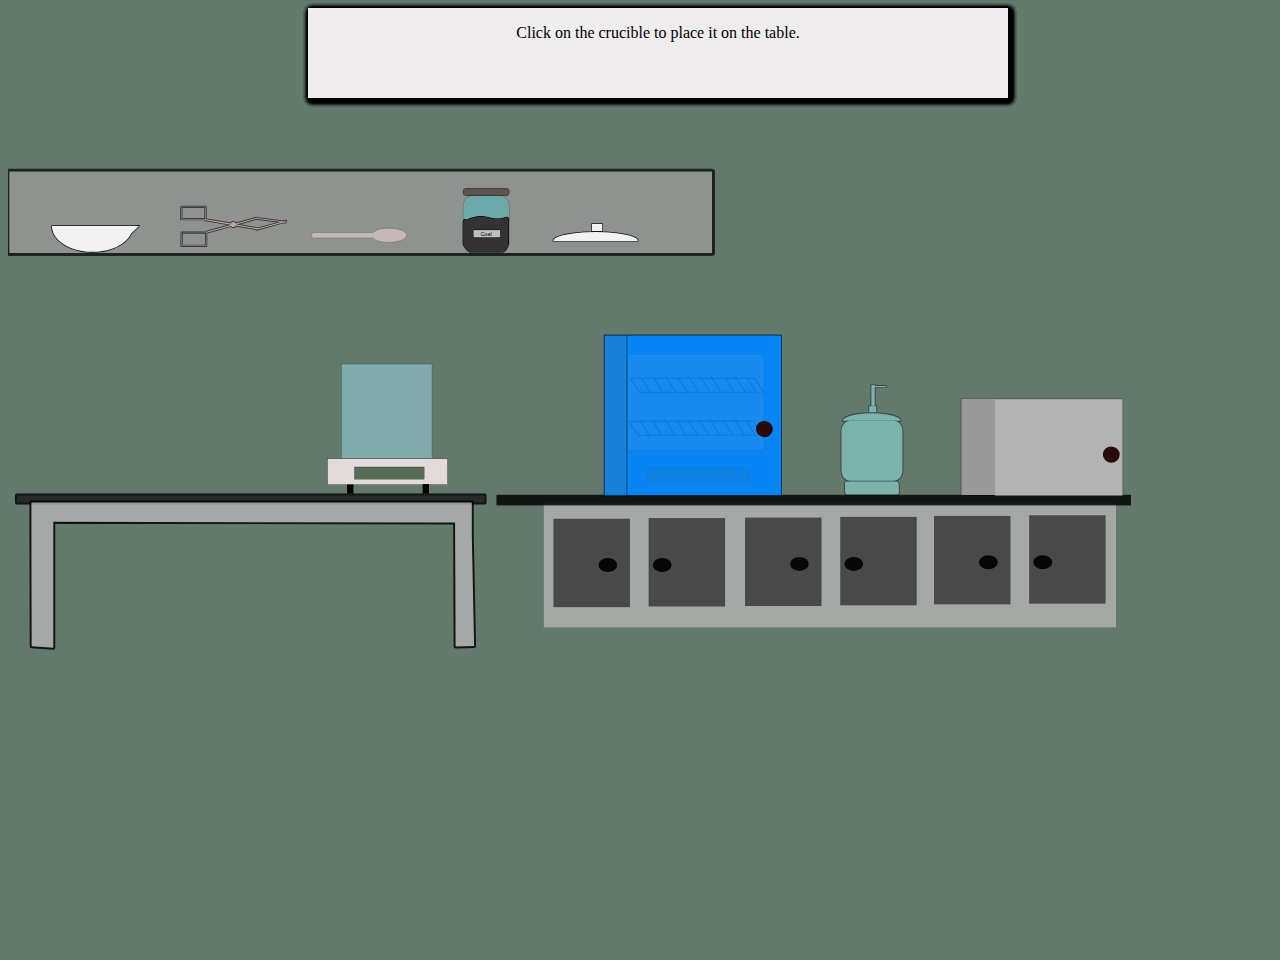
==== index.html @ d8e69fc0 "Soulmate who wasn't meant to be" ====
<html>
    <head>
       <!--label code-->
       <!--<link rel="stylesheet" type="text/css" href="tooltipster.bundle.min.css"/>-->
      <!--<link rel="stylesheet" type="text/css" href="tooltipster-sideTip-punk.min.css"/>-->
      <link rel="stylesheet" type="text/css" href="style11.css"/>
      <script type="text/javascript" src="http://code.jquery.com/jquery-1.10.0.min.js"></script>
     <!-- <script type="text/javascript" src="tooltipster.bundle.min.js"></script>-->
      <script>
         $(document).ready(function() {
             $('.tooltip').tooltipster({
             theme: 'tooltipster-punk',
             'maxWidth': 270, // set max width of tooltip box
             contentAsHTML: true, // set title content to html
             trigger: 'custom', // add custom trigger
              triggerOpen: { // open tooltip when element is clicked, tapped (mobile) or hovered
                  click: true,
                  tap: true,
                  mouseenter: true
                  },
                 triggerClose: { // close tooltip when element is clicked again, tapped or when the mouse leaves it
                  click: true,
                  scroll: false, // ensuring that scrolling mobile is not tapping!
                  tap: true,
                  mouseleave: true
                  }
         });
         });
       </script>
        <title>Experiment 2</title>
        <link rel="stylesheet" type="text/css" href="BigSVGs.css">
        
    </head>
    <body style="background-color: #63796c; overflow: hidden;">

      <div class="slave" id="fun21">
         <p>We are done<p>
      </div>
      <div class="slave" id="fun20">
         <p>Click on the crucible in the dessicator to weigh it the last time<p>
      </div>
      <div class="slave" id="fun19">
         <p>Wait for half an hour. Then click on the crucible in the weighing machine<p>
      </div>
      <div class="slave" id="fun18">
         <p>Click on the tongs to take the crucible to the furnace<p>
      </div>
      <div class="slave" id="fun17">
         <p>Click on the crucible in the dessicator to take it to the weighing machine<p>
      </div>
      <div class="slave" id="fun16">
         <p>Click on the crucible in the furnace to take it to the dessicator<p>
      </div>
  <div class="slave" id="fun15">
   <p>Click on the furnace again to open it<p>
</div>
   <div class="slave" id="fun14">
      <p>Click on the furnace to close it. Wait for seven minutes<p>
   </div>
   <div class="slave" id="YashKale">
      <p>Click on the tongs to take it to the furnace.<p>
   </div>
  <div class="slave" id="fun12">
      <p>Click on the crucible to place a lid on it<p>
  </div>
    <div class="slave" id="fun11">
     <p>Click on the crucible to transfer it to the weighing machine with the help of tongs</p>
 </div>
  <div class="slave" id="fun10">
     <p>Click on the tongs to transfer the crucible to the dessicator</p>
     </div>
    <div class="slave" id="fun9">
     <p>Click on the oven to close the door. Wait for the clock to complete one hour.</p>
 </div>
    <div class="slave" id="fun8">
        <p>Click on the tongs to take the crucible to the oven</p>
    </div>
    <div class="slave" id="fun7">
        <p>Click on the cruicble to weigh it along with the coal sample</p>
    </div>
    <div class="slave" id = "fun6">
        <p>Click on the spatula again to add the sample to the crucible</p>
    </div>
    <div class="slave" id="fun5">
        <p>Click on the spatula to collect the coal sample</p>
    </div>
    <div class="slave" id="fun4">
        <p>Click on the coal container to place it on the table</p>
    </div>
    
    <div class="slave" id="fun3">
        <p>Click on the crucible inside the weighing machine to take it out</p>
    </div>

    <div class="slave" id="fun2">
       <p>Now weigh the empty crucible in the weighning machine. Click on the crucible.</p>
    </div>
    <div class="slave master" id = "fun1">
        <p>Click on the crucible to place it on the table.</p>
    </div>
    <div style="padding-top: 150px; padding-left: 50px;">
        <div id = "Second" onclick ="clock1()" style = "position:absolute; z-index: 0; padding-left: 200px; display:none; padding-left: 400px;">
         <article class="clock">
            <div class="hours-container">
              <div class="hours"></div>
            </div>
            <div class="minutes-container">
              <div class="minutes"></div>
            </div>
            <div class="seconds-container">
              <div class="seconds"></div>
            </div>
          </article>
    
    </div>
    </div>
   
    <div id = "Third" style = "position:absolute; z-index: 0; padding-left: 200px; display:none; padding-left: 400px">
     
         <article class="clock1">
            <div class="hours1-container">
              <div class="hours1"></div>
            </div>
            <div class="minutes1-container">
              <div class="minutes1"></div>
            </div>
            <div class="seconds1-container">
              <div class="seconds1"></div>
            </div>
          </article>
    
    </div>
    
 
 <div id = "Fourth" style = "position:absolute; z-index: 0; padding-left: 200px; display:none; padding-left: 400px;">
   <article class="clock3">
      <div class="hours3-container">
        <div class="hours3"></div>
      </div>
      <div class="minutes3-container">
        <div class="minutes3"></div>
      </div>
      <div class="seconds3-container">
        <div class="seconds3"></div>
      </div>
    </article>
   
</div>
    
    <div id = "First" style = "position:relative">
      <?xml version="1.0" encoding="UTF-8" standalone="no"?>
      <svg
         xmlns:dc="http://purl.org/dc/elements/1.1/"
         xmlns:cc="http://creativecommons.org/ns#"
         xmlns:rdf="http://www.w3.org/1999/02/22-rdf-syntax-ns#"
         xmlns:svg="http://www.w3.org/2000/svg"
         xmlns="http://www.w3.org/2000/svg"
         xmlns:sodipodi="http://sodipodi.sourceforge.net/DTD/sodipodi-0.dtd"
         xmlns:inkscape="http://www.inkscape.org/namespaces/inkscape"
         width="297mm"
         height="210mm"
         viewBox="0 0 290 200"
         version="1.1"
         id="svg8"
         inkscape:version="1.0 (4035a4fb49, 2020-05-01)"
         sodipodi:docname="Layout.svg">
        <defs
           id="defs2">
          <inkscape:path-effect
             only_selected="false"
             apply_with_weight="true"
             apply_no_weight="true"
             helper_size="0"
             steps="2"
             weight="33.333333"
             lpeversion="1"
             is_visible="true"
             id="path-effect1446"
             effect="bspline" />
          <inkscape:path-effect
             only_selected="false"
             apply_with_weight="true"
             apply_no_weight="true"
             helper_size="0"
             steps="2"
             weight="33.333333"
             lpeversion="1"
             is_visible="true"
             id="path-effect1442"
             effect="bspline" />
        </defs>
        <sodipodi:namedview
           id="base"
           pagecolor="#ffffff"
           bordercolor="#666666"
           borderopacity="1.0"
           inkscape:pageopacity="0.0"
           inkscape:pageshadow="2"
           inkscape:zoom="1.4142136"
           inkscape:cx="800.24956"
           inkscape:cy="98.590159"
           inkscape:document-units="mm"
           inkscape:current-layer="layer1"
           inkscape:document-rotation="0"
           showgrid="false"
           inkscape:window-width="1624"
           inkscape:window-height="1020"
           inkscape:window-x="190"
           inkscape:window-y="0"
           inkscape:window-maximized="0" />
        <metadata
           id="metadata5">
          <rdf:RDF>
            <cc:Work
               rdf:about="">
              <dc:format>image/svg+xml</dc:format>
              <dc:type
                 rdf:resource="http://purl.org/dc/dcmitype/StillImage" />
              <dc:title />
            </cc:Work>
          </rdf:RDF>
        </metadata>
        <g
           inkscape:label="Layer 1"
           inkscape:groupmode="layer"
           id="layer1">
          <rect
             style="opacity:0.817891;fill:#b3b3b3;stroke-width:1.97323;stroke-linejoin:round;paint-order:markers stroke fill"
             id="rect901"
             width="147.82291"
             height="32.020569"
             x="138.42726"
             y="86.730118" />
          <rect
             style="opacity:0.817891;fill:#000000;stroke-width:1.97323;stroke-linejoin:round;paint-order:markers stroke fill"
             id="tabletop2"
             width="170.71777"
             height="2.7502406"
             x="126.19339"
             y="84.479927" />
          <rect
             style="opacity:0.817891;fill:#333333;stroke-width:1.4929;stroke-linejoin:round;paint-order:markers stroke fill"
             id="rect905"
             width="19.758093"
             height="22.838312"
             x="140.91791"
             y="90.680145" />
          <rect
             y="90.498894"
             x="165.50577"
             height="22.838312"
             width="19.758093"
             id="rect907"
             style="opacity:0.817891;fill:#333333;stroke-width:1.4929;stroke-linejoin:round;paint-order:markers stroke fill" />
          <ellipse
             ry="1.8125644"
             rx="2.4148781"
             cy="102.64307"
             cx="154.96812"
             id="path1584-4"
             style="opacity:0.916;fill:#000000;stroke-width:0.394948" />
          <ellipse
             ry="1.8125644"
             rx="2.4148781"
             cy="102.64307"
             cx="169.0183"
             id="path1584-9"
             style="opacity:0.916;fill:#000000;stroke-width:0.394948" />
          <rect
             style="opacity:0.817891;fill:#999999;stroke:#000000;stroke-width:1.52245;stroke-linejoin:round;stroke-opacity:0.85769236;paint-order:markers stroke fill"
             id="shelf"
             width="181.51622"
             height="21.037502"
             x="0.35369748"
             y="0.98358506" />
          <rect
             style="opacity:0.817891;fill:#1a1a1a;stroke:#000000;stroke-width:1.027;stroke-linejoin:round;stroke-opacity:1;paint-order:markers stroke fill"
             id="rect982"
             width="120.81674"
             height="1.7873007"
             x="2.3142166"
             y="84.672096" />
          <path
             id="rect984"
             style="opacity:0.817891;fill:#b3b3b3;stroke:#000000;stroke-width:1.00012;stroke-linejoin:round;stroke-opacity:1;paint-order:markers stroke fill"
             d="m 6.0474714,86.464637 v 8.407239 l 0.066817,28.761214 5.5879126,0.4009 V 91.464189 l 103.789559,0.187019 0.1451,32.048702 4.7828,-0.13364 -0.60136,-28.694397 v -8.407239 z"
             sodipodi:nodetypes="ccccccccccc" />
          <rect
             y="90.379486"
             x="190.41339"
             height="22.838312"
             width="19.758093"
             id="rect905-1"
             style="opacity:0.817891;fill:#333333;stroke-width:1.4929;stroke-linejoin:round;paint-order:markers stroke fill" />
          <rect
             style="opacity:0.817891;fill:#333333;stroke-width:1.4929;stroke-linejoin:round;paint-order:markers stroke fill"
             id="rect907-9"
             width="19.758093"
             height="22.838312"
             x="215.00125"
             y="90.198235" />
          <ellipse
             style="opacity:0.916;fill:#000000;stroke-width:0.394949"
             id="path1584-4-7"
             cx="204.46361"
             cy="102.34241"
             rx="2.4148781"
             ry="1.8125644" />
          <ellipse
             style="opacity:0.916;fill:#000000;stroke-width:0.394949"
             id="path1584-9-1"
             cx="218.51378"
             cy="102.34241"
             rx="2.4148781"
             ry="1.8125644" />
          <rect
             y="89.946426"
             x="239.23154"
             height="22.838312"
             width="19.758093"
             id="rect905-5"
             style="opacity:0.817891;fill:#333333;stroke-width:1.4929;stroke-linejoin:round;paint-order:markers stroke fill" />
          <rect
             style="opacity:0.817891;fill:#333333;stroke-width:1.4929;stroke-linejoin:round;paint-order:markers stroke fill"
             id="rect907-0"
             width="19.758093"
             height="22.838312"
             x="263.8194"
             y="89.765175" />
          <ellipse
             style="opacity:0.916;fill:#000000;stroke-width:0.394949"
             id="path1584-4-1"
             cx="253.28174"
             cy="101.90935"
             rx="2.4148781"
             ry="1.8125644" />
          <ellipse
             style="opacity:0.916;fill:#000000;stroke-width:0.394949"
             id="path1584-9-4"
             cx="267.33191"
             cy="101.90935"
             rx="2.4148781"
             ry="1.8125644" />
          <rect
             ry="2.5513394"
             y="7.1494594"
             x="117.66541"
             height="14.766642"
             width="11.759859"
             id="container" onclick="f4()"
             style="opacity:0.271566;fill:#0de6f4;fill-opacity:1;stroke:#000000;stroke-width:0.3;stroke-linejoin:round;stroke-miterlimit:4;stroke-dasharray:none;stroke-opacity:0.976923;paint-order:markers stroke fill">
             <animateTransform 
                  attributeName="transform"
                  attributeType="XML"
                  type="translate"
                  dur="1s"
                  values="0,0;-90,62"
                  visibility="hidden"
                  fill="freeze"
                  begin="coallid.click; coalincontainer.click; Containersticker.click;ContainerLabel.click;container.click"
                  additive="sum" 
                  
                  />
      </rect>
          <rect
             ry="0.9020344"
             y="5.3453903"
             x="117.66541"
             height="1.8040688"
             width="11.759869"
             id="coallid" onclick="f4()"
             style="opacity:0.69009585;fill:#483737;fill-opacity:1;stroke:#000000;stroke-width:0.3;stroke-linejoin:round;stroke-miterlimit:4;stroke-dasharray:none;stroke-opacity:0.976923;paint-order:markers stroke fill">
             <animateTransform 
                  attributeName="transform"
                  attributeType="XML"
                  type="translate"
                  dur="1s"
                  values="0,0;-90,62"
                  visibility="hidden"
                  fill="freeze"
                  begin="coallid.click; coalincontainer.click; Containersticker.click;ContainerLabel.click;container.click"
                  additive="sum" 
                   />
                   <animateTransform id="beaker-7" 
                   attributeName="transform"
                   attributeType="XML"
                   type="translate"
                   dur="1s"
                   values="-90,62;-100,62"
                   restart="whenNotActive"
                   fill="freeze"
                   begin="coallid.click+1.3s; coalincontainer.click+1.3s; Containersticker.click+1.3s;ContainerLabel.click+1.3s;container.click+1.3s"
                   
                   />
   </rect>
          <path
             sodipodi:nodetypes="csssssssc"
             d="m 118.50062,13.563929 c 5.13421,-2.429187 6.30376,0.834697 9.88087,-0.661458 1.2555,-0.525122 0.90203,1.063764 0.90203,1.563491 v 5.125371 c 0,0.499726 -0.87478,2.177703 -1.3745,2.177703 h -8.41621 c -0.49973,0 -1.89422,-1.677977 -1.89422,-2.177703 v -5.125371 c 0,-0.499727 0.0254,-1.435618 0.90203,-0.902033 z"
             style="opacity:1;fill:#333333;fill-opacity:1;stroke:#000000;stroke-width:0.3;stroke-linejoin:round;stroke-miterlimit:4;stroke-dasharray:none;stroke-opacity:0.976923;paint-order:markers stroke fill"
             id="coalincontainer" onclick="f4()">
             <animateTransform 
                  attributeName="transform"
                  attributeType="XML"
                  type="translate"
                  dur="1s"
                  values="0,0;-90,62"
                  visibility="hidden"
                  fill="freeze"
                  begin="coallid.click; coalincontainer.click; Containersticker.click;ContainerLabel.click;container.click"
                  additive="sum" 
                  
                  />
               </path>
          <rect
             y="16.102989"
             x="120.27129"
             height="1.8708867"
             width="6.8821902"
             id="Containersticker" onclick="f4()"
             style="opacity:0.690096;fill:#ffffff;fill-opacity:1;stroke:#000000;stroke-width:0.3;stroke-linejoin:round;stroke-miterlimit:4;stroke-dasharray:none;stroke-opacity:0.976923;paint-order:markers stroke fill" >
             <animateTransform 
                  attributeName="transform"
                  attributeType="XML"
                  type="translate"
                  dur="1s"
                  values="0,0;-90,62"
                  visibility="hidden"
                  fill="freeze"
                  begin="coallid.click; coalincontainer.click; Containersticker.click;ContainerLabel.click;container.click"
                  additive="sum" 
                  
                  />
            </rect>
          <text
             id="Containerlabel"
             onclick="f2()"
             y="17.576326"
             x="122.05243"
             style="font-style:normal;font-weight:normal;font-size:1.41111px;line-height:1.25;font-family:sans-serif;fill:#000000;fill-opacity:1;stroke:none;stroke-width:0.264583"
             xml:space="preserve"><tspan
               style="font-size:1.41111px;stroke-width:0.264583"
               y="17.576326"
               x="122.05243"
               id="tspan874"
               sodipodi:role="line">Coal</tspan>
               <animateTransform 
               attributeName="transform"
               attributeType="XML"
               type="translate"
               dur="1s"
               values="0,0;-90,62"
               visibility="hidden"
               fill="freeze"
               begin="coallid.click; coalincontainer.click; Containersticker.click;ContainerLabel.click;container.click"
               additive="sum" 
               
               />
            </text>
          <path
             d="m 98.468533,15.601215 a 4.5290194,1.8380519 0 0 0 -4.208065,1.158632 c -0.03431,-0.0061 -0.06927,-0.0097 -0.105186,-0.0097 h -15.09673 c -0.35844,0 -0.646993,0.307403 -0.646993,0.689258 0,0.381853 0.288553,0.689257 0.646993,0.689257 h 15.096724 c 0.03591,0 0.07083,-0.0039 0.105126,-0.0097 a 4.5290194,1.8380519 0 0 0 4.208213,1.158553 4.5290194,1.8380519 0 0 0 4.529015,-1.837994 4.5290194,1.8380519 0 0 0 -4.529015,-1.838074 4.5290194,1.8380519 0 0 1 -7.5e-5,0 z"
             style="fill:#c8b7b7;stroke:#000000;stroke-width:0.0588926;stroke-miterlimit:4;stroke-dasharray:none;stroke-opacity:0.85769236"
             id="fancyspoon" onclick= "f5()">
             
             <animateTransform 
                  attributeName="transform"
                  attributeType="XML"
                  type="translate"
                  dur="1s"
                  values="0,0;-65,45"
                  visibility="hidden"
                  fill="freeze"
                  begin="fancyspoon.click"
                  additive="sum" 
                  
                  />
               </path>
               <path
             d="m 33,61 a 4.5290194,1.8380519 0 0 0 -4.208065,1.158632 c -0.03431,-0.0061 -0.06927,-0.0097 -0.105186,-0.0097 h -15.09673 c -0.35844,0 -0.646993,0.307403 -0.646993,0.689258 0,0.381853 0.288553,0.689257 0.646993,0.689257 h 15.096724 c 0.03591,0 0.07083,-0.0039 0.105126,-0.0097 a 4.5290194,1.8380519 0 0 0 4.208213,1.158553 4.5290194,1.8380519 0 0 0 4.529015,-1.837994 4.5290194,1.8380519 0 0 0 -4.529015,-1.838074 4.5290194,1.8380519 0 0 1 -7.5e-5,0 z"
             style="fill:#c8b7b7;stroke:#000000;stroke-width:0.0588926;stroke-miterlimit:4;stroke-dasharray:none;stroke-opacity:0.85769236"
             id="fancyspoon1" onclick="f6()" display="none">
             <animateTransform 
                  attributeName="transform"
                  attributeType="XML"
                  type="translate"
                  dur="1s"
                  transform="rotate(-45,100,100)"
                  visibility="hidden"
                  fill="freeze"
                  begin="fancyspoon1.click"
                  additive="sum" 
                  
                  />
             <animateTransform 
                  attributeName="transform"
                  attributeType="XML"
                  type="translate"
                  dur="1.2s"
                  values="0,0;35,10;35,15"
                  visibility="hidden"
                  fill="freeze"
                  begin="fancyspoon1.click;blackpowder.click"
                  additive="sum" 
                  
                  />
                  <animateTransform 
                  attributeName="transform"
                  attributeType="XML"
                  type="translate"
                  dur="0.5s"
                  values="0,0;0,-7"
                  visibility="hidden"
                  fill="freeze"
                  begin="fancyspoon1.click+1.2s"
                  additive="sum" 
                  
                  />
               </path>
              
          <path
             sodipodi:nodetypes="ccccccccc"
             d="m 11.30373,14.609173 c 1.04e-4,2.389346 1.994093,4.597165 5.230878,5.791824 3.236765,1.194624 7.224569,1.194624 10.461333,0 2.342205,-0.864438 4.069746,-2.275158 4.820222,-3.936218 l 1.99104,-1.868238 -1.580384,0.01263 c 0.0025,-0.05817 -8.5e-5,0.05819 0,0 H 21.765063 Z"
             style="opacity:0.690096;fill:#f2f2f2;fill-opacity:1;stroke:#000000;stroke-width:0.428581;stroke-linejoin:round;stroke-miterlimit:4;stroke-dasharray:none;stroke-opacity:0.857692;paint-order:markers stroke fill"
             id="crucible" display="none" >
             <animateTransform 
                  attributeName="transform"
                  attributeType="XML"
                  type="translate"
                  dur="1s"
                  values="0,0;-60,62.5"
                  visibility="hidden"
                  fill="freeze"
                  begin="crucible.click"
                  additive="sum" 
                  
                  />
               </path>
             
          <path
             d="m 36,63 c -1.437576,0.367032 -3.086676,0.629257 -4.404824,-0.03374 0.632998,-0.586226 1.36436,-1.256024 1.997357,-1.842252 z"
             style="fill:#333333;stroke:#000000;stroke-width:0.0339232;stroke-miterlimit:4;stroke-dasharray:none;stroke-opacity:0.85769236"
             id="blackpowder" onclick = " f6()"display="none">
            
               <!--jar se crucible tak-->
              
               <animateTransform 
                    attributeName="transform"
                    attributeType="XML"
                    type="translate"
                    dur="1.2s"
                    values="0,0;35,10;35,20"
                    visibility="hidden"
                    fill="freeze"
                    begin="blackpowder.click; fancyspoon1.click"
                    additive="sum" 
                    
                    />
                 </path>
          <path
             sodipodi:nodetypes="ccccccccc"
             d="m 11.30373,14.609173 c 1.04e-4,2.389346 1.994093,4.597165 5.230878,5.791824 3.236765,1.194624 7.224569,1.194624 10.461333,0 2.342205,-0.864438 4.069746,-2.275158 4.820222,-3.936218 l 1.99104,-1.868238 -1.580384,0.01263 c 0.0025,-0.05817 -8.5e-5,0.05819 0,0 H 21.765063 Z"
             style="opacity:0.690096;fill:#f2f2f2;fill-opacity:1;stroke:#000000;stroke-width:0.428581;stroke-linejoin:round;stroke-miterlimit:4;stroke-dasharray:none;stroke-opacity:0.857692;paint-order:markers stroke fill"
             id="crucible1" display="none">
             <animateTransform 
                  attributeName="transform"
                  attributeType="XML"
                  type="translate"
                  dur="1s"
                  values="0,0;-60,62.5"
                  visibility="hidden"
                  fill="freeze"
                  begin="crucible1.click"
                  additive="sum" 
                  
                  />
               </path>
          <path
             d="m 44.73828,10.061844 -0.04341,3.24528 0.100253,0.0062 v 0.02532 h 6.035808 l 0.210322,0.237195 6.488491,1.117761 a 0.69434029,0.69134235 0 0 0 0.0052,0.07131 l -6.100403,1.69447 -0.190169,0.24753 -0.08733,-0.0057 h -6.341731 l -0.04444,3.510897 0.122989,0.0083 h 6.341731 l 0.04289,-3.433382 6.344317,-1.762166 a 0.69434029,0.69134235 0 0 0 0.600995,0.345198 0.69434029,0.69134235 0 0 0 0.649058,-0.445451 l 5.472533,0.942579 -0.05013,0.130224 0.310576,-0.08527 0.08682,0.01499 -0.02791,-0.03101 6.515364,-1.788004 0.441833,0.05943 0.112655,-0.211357 0.109037,-0.28112 -0.723985,0.198438 -6.919476,-0.927592 0.03204,-0.04134 -0.111623,0.03101 -0.05323,-0.0072 -0.01395,0.02584 -5.195548,1.443323 a 0.69434029,0.69134235 0 0 0 -0.634072,-0.409794 0.69434029,0.69134235 0 0 0 -0.641821,0.427881 l -6.520015,-1.123446 0.04341,-3.223059 -0.120925,-0.0072 z m 0.119372,0.104387 h 6.125207 l -0.04134,3.067513 H 44.81683 Z m 19.184876,2.985347 6.522082,0.874365 -6.079733,1.667599 -0.09353,-0.104903 -5.430676,-0.93586 4.994011,-1.386996 z m -19.106327,3.662825 h 6.219259 l -0.04134,3.292823 h -6.218743 z"
             style="opacity:0.690096;fill:#c8b7b7;fill-opacity:1;stroke:#000000;stroke-width:0.499999;stroke-linejoin:round;stroke-miterlimit:4;stroke-dasharray:none;stroke-opacity:0.857692;paint-order:markers stroke fill"
             id="tongs" onclick= "f8()">
             <!--tongs move from the shelf to weighing balance -->
             <animateTransform 
                  attributeName="transform"
                  attributeType="XML"
                  type="translate"
                  dur="1.3s"
                  values="0,0;19,58"
                  visibility="hidden"
                  fill="freeze"
                  begin="tongs.click"
                  additive="sum" 
                  
                  />
                  <!--tangs take the cruciblee from machine to furnace-->
                  <animateTransform 
                  attributeName="transform"
                  attributeType="XML"
                  type="translate"
                  dur="1.7s"
                  values="0,0;0,-29;50,-29;50,0"
                  visibility="hidden"
                  fill="freeze"
                  begin="tongs.click+1.5s"
                  additive="sum" 
                  
                  />
          
                  <!--<animateTransform 
                  attributeName="transform"
                  attributeType="XML"
                  type="translate"
                  dur="1.7s"
                  values="0,0;30,-10"
                  visibility="hidden"
                  fill="freeze"
                  begin="tongs.click+4s"
                  additive="sum" 
                  
                  />-->
                  <!--this is when tongss keep the cruciblee in the furnace and go back to the shelf-->
                  <animateTransform 
                  attributeName="transform"
                  attributeType="XML"
                  type="translate"
                  dur="1.5s"
                  values="0,0;0,-10;-5,-29;-66,-57;"
                  visibility="hidden"
                  fill="freeze"
                  begin="tongs.click+4s"
                  additive="sum" 
                  
                  />
               </path>
               <!--<path
                  d="m 44.73828,13.061844 -0.04341,3.24528 0.100253,0.0062 v 0.02532 h 6.035808 l 0.210322,0.237195 6.488491,1.117761 a 0.69434029,0.69134235 0 0 0 0.0052,0.07131 l -6.100403,1.69447 -0.190169,0.24753 -0.08733,-0.0057 h -6.341731 l -0.04444,3.510897 0.122989,0.0083 h 6.341731 l 0.04289,-3.433382 6.344317,-1.762166 a 0.69434029,0.69134235 0 0 0 0.600995,0.345198 0.69434029,0.69134235 0 0 0 0.649058,-0.445451 l 5.472533,0.942579 -0.05013,0.130224 0.310576,-0.08527 0.08682,0.01499 -0.02791,-0.03101 6.515364,-1.788004 0.441833,0.05943 0.112655,-0.211357 0.109037,-0.28112 -0.723985,0.198438 -6.919476,-0.927592 0.03204,-0.04134 -0.111623,0.03101 -0.05323,-0.0072 -0.01395,0.02584 -5.195548,1.443323 a 0.69434029,0.69134235 0 0 0 -0.634072,-0.409794 0.69434029,0.69134235 0 0 0 -0.641821,0.427881 l -6.520015,-1.123446 0.04341,-3.223059 -0.120925,-0.0072 z m 0.119372,0.104387 h 6.125207 l -0.04134,3.067513 H 44.81683 Z m 19.184876,2.985347 6.522082,0.874365 -6.079733,1.667599 -0.09353,-0.104903 -5.430676,-0.93586 4.994011,-1.386996 z m -19.106327,3.662825 h 6.219259 l -0.04134,3.292823 h -6.218743 z"
                  style="opacity:0.690096;fill:#c8b7b7;fill-opacity:1;stroke:#000000;stroke-width:0.499999;stroke-linejoin:round;stroke-miterlimit:4;stroke-dasharray:none;stroke-opacity:0.857692;paint-order:markers stroke fill"
                  id="tongs2">
                  <!--tongss move from shelf to deligator
                  <animateTransform 
                  attributeName="transform"
                  attributeType="XML"
                  type="translate"
                  dur="1.5s"
                  values="0,0;20,20;60,20;66,57"
                  visibility="hidden"
                  fill="freeze"
                  begin="tongs2.click"
                  additive="sum" 
                  
                  />
                  <!--tongss remove cruciblee from furnace and keep it in the deligator
               
                  <animateTransform 
                  attributeName="transform"
                  attributeType="XML"
                  type="translate"
                  dur="2s"
                  values="0,0;0,-40;90,-40;90,-25"
                  visibility="hidden"
                  fill="freeze"
                  begin="tongs2.click+1.5s"
                  additive="sum" 
                  
                  />

               </path>-->
            
          <path 
             d="m 150.84766,14.552671 v 1.804024 h 2.67271 v -1.804024 z m -4.5067,2.378668 a 10.921559,2.2626414 0 0 0 -5.46116,1.95957 h 10.92181 10.92182 a 10.921559,2.2626414 0 0 0 -5.46117,-1.95957 10.921559,2.2626414 0 0 0 -10.9213,0 z"
             style="opacity:1;fill:#f2f2f2;fill-opacity:1;stroke:#000000;stroke-width:0.37615;stroke-linejoin:round;stroke-miterlimit:4;stroke-dasharray:none;stroke-opacity:0.857692;paint-order:markers stroke fill"
             id="cruciblelid" >
             <animateTransform 
                  attributeName="transform"
                  attributeType="XML"
                  type="translate"
                  dur="2s"
                  values="0,0;-53,22"
                  fill="freeze"
                  begin="Crucibleindessicatortofurnace.click+1s"
                  additive="sum" 
                  
                  />
                  
               </path>

          <rect
             style="fill:#e3dbdb;stroke:#000000;stroke-width:0.0596892;stroke-miterlimit:4;stroke-dasharray:none;stroke-opacity:1"
             id="weighingmachine"
             width="30.981323"
             height="6.6561065"
             x="82.562378"
             y="75.181831"
             ry="0" />
          <rect
             style="fill:#536c53;stroke:#000000;stroke-width:0.055957;stroke-miterlimit:4;stroke-dasharray:none;stroke-opacity:1"
             id="Display"
             width="18.00227"
             height="3.1550395"
             x="89.50676"
             y="77.297806" />
          <rect
             style="fill:#000000;stroke-width:0.0549221"
             id="stand2"
             width="1.6406566"
             height="2.3413601"
             x="87.600372"
             y="81.834503" />
          <rect
             y="81.722054"
             x="107.11656"
             height="2.4612653"
             width="1.6406566"
             id="stand1"
             style="fill:#000000;stroke-width:0.0563111" />
          <rect
             style="opacity:0.43;fill:#aaeeff;stroke:#000000;stroke-width:0.0906829;stroke-miterlimit:4;stroke-dasharray:none;stroke-opacity:1"
             id="shield"
             width="23.392267"
             height="24.422831"
             x="86.159996"
             y="50.69796"
             onclick="Heyy" />
          <path
             d="m 26.528812,14.930692 c -2.705313,0.392257 -5.808701,0.672503 -8.289274,-0.03606 1.191215,-0.626514 2.567538,-1.342344 3.758751,-1.968861 z"
             style="fill:#333333;stroke:#000000;stroke-width:0.0481089;stroke-miterlimit:4;stroke-dasharray:none;stroke-opacity:0.857692"
             id="blackpowderincrucible" display="none" />
          <path
             id="crucible0" onclick="f1()"
             style="opacity:1;fill:#f2f2f2;fill-opacity:1;stroke:#000000;stroke-width:0.428581;stroke-linejoin:round;stroke-miterlimit:4;stroke-dasharray:none;stroke-opacity:0.857692;paint-order:markers stroke fill"
             d="m 11.350977,15.034396 c 1.04e-4,2.389346 1.994093,4.597165 5.230878,5.791824 3.236765,1.194624 7.224569,1.194624 10.461333,0 2.342205,-0.864438 4.069746,-2.275158 4.820222,-3.936218 l 1.99104,-1.868238 -1.580384,0.01263 c 0.0025,-0.05817 -8.5e-5,0.05819 0,0 H 21.81231 Z"
             sodipodi:nodetypes="ccccccccc" >
             <animateTransform 
             attributeName="transform"
             attributeType="XML"
             type="translate"
             dur="1s"
             id = "anicrucible0"
             values="0,0;53,78"
             visibility="hidden"
             fill="freeze"
            begin = "crucible0.click"
             additive="sum" 
            
             />
            </path>
            
          <path
            sodipodi:nodetypes="ccccccccc"
            d="m 61.599786,80.054696 c 6.9e-5,1.361422 1.321661,2.619412 3.466964,3.300115 2.145289,0.680683 4.788358,0.680683 6.93365,0 1.55239,-0.492547 2.69738,-1.296359 3.19478,-2.242812 l 1.31964,-1.0645 -1.04746,0.0072 c 0.001,-0.03315 -6e-5,0.03316 0,0 h -6.933927 z"
            style="opacity:1;fill:#f2f2f2;fill-opacity:1;stroke:#000000;stroke-width:0.263376;stroke-linejoin:round;stroke-miterlimit:4;stroke-dasharray:none;stroke-opacity:0.857692;paint-order:markers stroke fill"
            id="crucible_to_weighingmachine"  onclick="f2()" display = "none">

            <animateTransform 
            id = "anicrucible_to_weighingmachine"
            attributeName="transform"
            attributeType="XML"
            type="translate"
            dur="1.7s"
            values="0,0;10,-35;30,-35;29.4,-8.8"
            visibility="hidden"
            fill="freeze"
            begin="crucible_to_weighingmachine.click"
            additive="sum" 
           
            />
           </path> 
           <path
           sodipodi:nodetypes="ccccccccc"
           d="m 91.099786,71.354696 c 6.9e-5,1.361422 1.321661,2.619412 3.466964,3.300115 2.145289,0.680683 4.788358,0.680683 6.93365,0 1.55239,-0.492547 2.69738,-1.296359 3.19478,-2.242812 l 1.31964,-1.0645 -1.04746,0.0072 c 0.001,-0.03315 -6e-5,0.03316 0,0 h -6.933927 z"
           style="opacity:1;fill:#f2f2f2;fill-opacity:1;stroke:#000000;stroke-width:0.263376;stroke-linejoin:round;stroke-miterlimit:4;stroke-dasharray:none;stroke-opacity:0.857692;paint-order:markers stroke fill"
           id="Crucibleinmachine" onclick="f3()" display="none">
             <!--khali cruciblee is weighed and is sent back to the table-->
           <animateTransform 
           attributeName="transform"
           attributeType="XML"
           type="translate"
           dur="1.7s"
           values="0,0;0,-28;-29,-28;-29,9"
           visibility="hidden"
           fill="freeze"
           begin="Crucibleinmachine.click"
           additive="sum" 
          
           />
        </path>
          <path
             sodipodi:nodetypes="ccccccccc"
             d="m 61.999786,80.354696 c 6.9e-5,1.361422 1.321661,2.619412 3.466964,3.300115 2.145289,0.680683 4.788358,0.680683 6.93365,0 1.55239,-0.492547 2.69738,-1.296359 3.19478,-2.242812 l 1.31964,-1.0645 -1.04746,0.0072 c 0.001,-0.03315 -6e-5,0.03316 0,0 h -6.933927 z"
             style="opacity:1;fill:#f2f2f2;fill-opacity:1;stroke:#000000;stroke-width:0.263376;stroke-linejoin:round;stroke-miterlimit:4;stroke-dasharray:none;stroke-opacity:0.857692;paint-order:markers stroke fill"
             id="Cruciblefilledwithpowderistakentomachine" onclick="f7()" display = "none">
             <animateTransform 
             attributeName="transform"
             attributeType="XML"
             type="translate"
             dur="1.7s"
             values="0,0;10,-35;30,-35;29.6,-9"
             visibility="hidden"
             fill="freeze"
             begin="Cruciblefilledwithpowderistakentomachine.click"
             additive="sum" 
             />
      </path>

            
             
          </path> 
             <path
             sodipodi:nodetypes="ccccccccc"
             d="m 91.099786,71.354696 c 6.9e-5,1.361422 1.321661,2.619412 3.466964,3.300115 2.145289,0.680683 4.788358,0.680683 6.93365,0 1.55239,-0.492547 2.69738,-1.296359 3.19478,-2.242812 l 1.31964,-1.0645 -1.04746,0.0072 c 0.001,-0.03315 -6e-5,0.03316 0,0 h -6.933927 z"
             style="opacity:1;fill:#f2f2f2;fill-opacity:1;stroke:#000000;stroke-width:0.263376;stroke-linejoin:round;stroke-miterlimit:4;stroke-dasharray:none;stroke-opacity:0.857692;paint-order:markers stroke fill"
             id="tongswilltaketofurnace" display = "none" onclick="f8()">
             
             <animateTransform 
                  attributeName="transform"
                  attributeType="XML"
                  type="translate"
                  dur="1.7s"
                  values="0,0;0,-29;49,-29;49,0"
                  visibility="hidden"
                  fill="freeze"
                  begin="tongs.click+1.5s"
                  additive="sum" 
                  
                  /> 
             </path>
                 <!-- <path
                  sodipodi:nodetypes="ccccccccc"
                  d="m 140.099786,71.354696 c 6.9e-5,1.361422 1.321661,2.619412 3.466964,3.300115 2.145289,0.680683 4.788358,0.680683 6.93365,0 1.55239,-0.492547 2.69738,-1.296359 3.19478,-2.242812 l 1.31964,-1.0645 -1.04746,0.0072 c 0.001,-0.03315 -6e-5,0.03316 0,0 h -6.933927 z"
                  style="opacity:1;fill:#f2f2f2;fill-opacity:1;stroke:#000000;stroke-width:0.263376;stroke-linejoin:round;stroke-miterlimit:4;stroke-dasharray:none;stroke-opacity:0.857692;paint-order:markers stroke fill"
                  id="tongswilltaketodelegator"  onclick="f3()">
                  <animateTransform 
                  attributeName="transform"
                  attributeType="XML"
                  type="translate"
                  dur="2s"
                  values="0,0;0,-40;90,-40;90,-25"
                  visibility="hidden"
                  fill="freeze"
                  begin="tongs2.click+2s"
                  additive="sum" 
                  
                  />
            </path>-->
           
            
            <!-- <path
            sodipodi:nodetypes="ccccccccc"
            d="m 61.599786,80.054696 c 6.9e-5,1.361422 1.321661,2.619412 3.466964,3.300115 2.145289,0.680683 4.788358,0.680683 6.93365,0 1.55239,-0.492547 2.69738,-1.296359 3.19478,-2.242812 l 1.31964,-1.0645 -1.04746,0.0072 c 0.001,-0.03315 -6e-5,0.03316 0,0 h -6.933927 z"
            style="opacity:1;fill:#f2f2f2;fill-opacity:1;stroke:#000000;stroke-width:0.263376;stroke-linejoin:round;stroke-miterlimit:4;stroke-dasharray:none;stroke-opacity:0.857692;paint-order:markers stroke fill"
            id="crucible_to_weighingmachine"  onclick="f2()">

            <animateTransform 
            attributeName="transform"
            attributeType="XML"
            type="translate"
            dur="1.7s"
            values="0,0;10,-35;30,-35;29.6,-9"
            visibility="hidden"
            fill="freeze"
            begin="crucible_to_weighingmachine.click"
            additive="sum" 
           
            />
           </path>
            -->
           
          <path
             id="blackpowderinmachine"  display = "none"
             style="fill:#333333;stroke:#000000;stroke-width:0.0295644;stroke-miterlimit:4;stroke-dasharray:none;stroke-opacity:0.857692"
             d="m 71.15948,80.295607 c -1.793055,0.223503 -3.849944,0.383184 -5.494038,-0.02055 0.789523,-0.35698 1.701734,-0.764852 2.491256,-1.121834 z">
            
             <!--<animateTransform 
             attributeName="transform"
             attributeType="XML"
             type="translate"
             dur="1.7s"
             values="0,0;0,-28;-30,-28;-30,9"
             visibility="hidden"
             fill="freeze"
             begin="Crucibleinmachine.click"
             additive="sum" 
            
             />-->
             <animateTransform 
             attributeName="transform"
             attributeType="XML"
             type="translate"
             dur="1.7s"
             values="0,0;10,-35;30,-35;29.6,-9"
             visibility="hidden"
             fill="freeze"
             begin="Cruciblefilledwithpowderistakentomachine.click"
             additive="sum" 
            
             />
             <animateTransform 
                  attributeName="transform"
                  attributeType="XML"
                  type="translate"
                  dur="1.7s"
                  values="0,0;0,-29;50,-29;50,0"
                  visibility="hidden"
                  fill="freeze"
                  begin="tongs.click+1.5s"
                  additive="sum" 
                  
                  />
                  <!--<animateTransform 
                  attributeName="transform"
                  attributeType="XML"
                  type="translate"
                  dur="1.7s"
                  values="0,0;30,-10"
                  visibility="hidden"
                  fill="freeze"
                  begin="tongs.click+4s"
                  additive="sum" 
                  
                  />-->
                  <animateTransform 
                  attributeName="transform"
                  attributeType="XML"
                  type="translate"
                  dur="2s"
                  values="0,0;0,-40;90,-40;90,-25"
                  visibility="hidden"
                  fill="freeze"
                  begin="tongs2.click+8s"
                  additive="sum" 
                  
                  />
                  <!--tongss move the crucible towards the delegator-->

                  <animateTransform 
                  attributeName="transform"
                  attributeType="XML"
                  type="translate"
                  dur="2s"
                  values="0,0;0,0;0,0;0,0"
                  visibility="hidden"
                  fill="freeze"
                  begin="tongs2.click+8s"
                  additive="sum" 
                  
                  />
            </path>
          
           <path
             sodipodi:nodetypes="ccccccccc"
             d="m 91.099786,71.354696 c 6.9e-5,1.361422 1.321661,2.619412 3.466964,3.300115 2.145289,0.680683 4.788358,0.680683 6.93365,0 1.55239,-0.492547 2.69738,-1.296359 3.19478,-2.242812 l 1.31964,-1.0645 -1.04746,0.0072 c 0.001,-0.03315 -6e-5,0.03316 0,0 h -6.933927 z"
             style="opacity:1;fill:#f2f2f2;fill-opacity:1;stroke:#000000;stroke-width:0.263376;stroke-linejoin:round;stroke-miterlimit:4;stroke-dasharray:none;stroke-opacity:0.857692;paint-order:markers stroke fill"
             id="Crucibleinmachine" onclick="f3()" display = "none">
               <!--khali cruciblee is weighed and is sent back to the table-->
            <animateTransform 
             attributeName="transform"
             attributeType="XML"
             type="translate"
             dur="1.7s"
             values="0,0;0,-28;-30,-28;-30,9"
             visibility="hidden"
             fill="freeze"
             begin="Crucibleinmachine.click"
             additive="sum" 
            
             /> 
          </path>  
             <!--powder is filled in cruciblee and is taken to machine to be  weighed-->
             <!-- <path
             sodipodi:nodetypes="ccccccccc"
             d="m 61.999786,80.354696 c 6.9e-5,1.361422 1.321661,2.619412 3.466964,3.300115 2.145289,0.680683 4.788358,0.680683 6.93365,0 1.55239,-0.492547 2.69738,-1.296359 3.19478,-2.242812 l 1.31964,-1.0645 -1.04746,0.0072 c 0.001,-0.03315 -6e-5,0.03316 0,0 h -6.933927 z"
             style="opacity:1;fill:#f2f2f2;fill-opacity:1;stroke:#000000;stroke-width:0.263376;stroke-linejoin:round;stroke-miterlimit:4;stroke-dasharray:none;stroke-opacity:0.857692;paint-order:markers stroke fill"
             id="Cruciblefilledwithpowderistakentomachine"  onclick="f3()">
             <animateTransform 
             attributeName="transform"
             attributeType="XML"
             type="translate"
             dur="1.7s"
             values="0,0;10,-35;30,-35;29.6,-9"
             visibility="hidden"
             fill="freeze"
             begin="Cruciblefilledwithpowderistakentomachine.click"
             additive="sum" 
            
             /> -->
             
            <!--  <path
             sodipodi:nodetypes="ccccccccc"
             d="m 91.099786,71.354696 c 6.9e-5,1.361422 1.321661,2.619412 3.466964,3.300115 2.145289,0.680683 4.788358,0.680683 6.93365,0 1.55239,-0.492547 2.69738,-1.296359 3.19478,-2.242812 l 1.31964,-1.0645 -1.04746,0.0072 c 0.001,-0.03315 -6e-5,0.03316 0,0 h -6.933927 z"
             style="opacity:1;fill:#f2f2f2;fill-opacity:1;stroke:#000000;stroke-width:0.263376;stroke-linejoin:round;stroke-miterlimit:4;stroke-dasharray:none;stroke-opacity:0.857692;paint-order:markers stroke fill"
             id="tongswilltaketofurnace"  onclick="f3()">
             
             <animateTransform 
                  attributeName="transform"
                  attributeType="XML"
                  type="translate"
                  dur="1.7s"
                  values="0,0;0,-29;49,-29;49,0"
                  visibility="hidden"
                  fill="freeze"
                  begin="tongs.click+1.5s"
                  additive="sum" 
                  
                  /> -->
                  

                  <!--<animateTransform 
                  attributeName="transform"
                  attributeType="XML"
                  type="translate"
                  dur="1.7s"
                  values="0,0;30,-10"
                  visibility="hidden"
                  fill="freeze"
                  begin="tongs.click+4s"
                  additive="sum" 
                  
                  />-->
                  <!--furnace se delegator-->
                  <!-- <path
                  sodipodi:nodetypes="ccccccccc"
                  d="m 140.099786,71.354696 c 6.9e-5,1.361422 1.321661,2.619412 3.466964,3.300115 2.145289,0.680683 4.788358,0.680683 6.93365,0 1.55239,-0.492547 2.69738,-1.296359 3.19478,-2.242812 l 1.31964,-1.0645 -1.04746,0.0072 c 0.001,-0.03315 -6e-5,0.03316 0,0 h -6.933927 z"
                  style="opacity:1;fill:#f2f2f2;fill-opacity:1;stroke:#000000;stroke-width:0.263376;stroke-linejoin:round;stroke-miterlimit:4;stroke-dasharray:none;stroke-opacity:0.857692;paint-order:markers stroke fill"
                  id="tongswilltaketodelegator"  onclick="f3()">
                  <animateTransform 
                  attributeName="transform"
                  attributeType="XML"
                  type="translate"
                  dur="2s"
                  values="0,0;0,-40;90,-40;90,-25"
                  visibility="hidden"
                  fill="freeze"
                  begin="tongs2.click+1.5s"
                  additive="sum" 
                  
                  />
            </path> -->
            
          <path
             transform="scale(0.26458333)"
             d="M 843.03125 211.94922 L 843.03125 232.67578 L 846.29102 232.67578 L 846.29102 214.23047 L 857.53125 214.23047 L 857.53125 213.07422 L 846.29102 213.07422 L 846.29102 211.94922 L 843.03125 211.94922 z M 840.92188 232.87695 L 840.92188 238.7793 L 847.80664 238.7793 L 847.80664 232.87695 L 840.92188 232.87695 z M 842.85547 239.66797 A 28.128761 7.4038779 0 0 0 829.31641 240.66016 A 28.128761 7.4038779 0 0 0 815.25 247.07227 L 843.37891 247.07227 L 871.50977 247.07227 A 28.128761 7.4038779 0 0 0 857.44336 240.66016 A 28.128761 7.4038779 0 0 0 843.37695 239.66797 A 28.128761 7.4038779 0 0 0 842.85547 239.66797 z M 821.76172 247.22656 C 817.36927 247.22656 813.83203 251.71822 813.83203 257.29883 L 813.83203 295.45508 C 813.83203 301.03569 817.36927 305.5293 821.76172 305.5293 L 865.4668 305.5293 C 869.85921 305.5293 873.39453 301.03569 873.39453 295.45508 L 873.39453 257.29883 C 873.39453 251.71822 869.85921 247.22656 865.4668 247.22656 L 821.76172 247.22656 z M 818.80859 306.40625 C 817.85732 306.40625 817.11998 307.37818 817.1543 308.58594 L 817.38867 316.84375 C 817.42269 318.05152 818.21678 319.02539 819.16797 319.02539 L 868.31445 319.02539 C 869.26565 319.02539 870.00495 318.05152 869.9707 316.84375 L 869.73438 308.58594 C 869.70036 307.37818 868.90826 306.40625 867.95703 306.40625 L 818.80859 306.40625 z "
             style="opacity:0.444089;fill:#9cffff;fill-opacity:1;stroke:#000007;stroke-width:1.77896;stroke-linejoin:round;stroke-miterlimit:4;stroke-dasharray:none;stroke-opacity:0.969231;paint-order:markers stroke fill"
             id="dessicator" />
          
             
             
         
          <rect
             y="43.297665"
             x="154.08089"
             height="41.293144"
             width="45.703087"
             id="oven" onclick = "f9()"
             style="opacity:0.73482428;fill:#0086ff;fill-opacity:0.69999999;stroke:#000007;stroke-width:0.3;stroke-linejoin:round;stroke-miterlimit:4;stroke-dasharray:none;stroke-opacity:0.969231;paint-order:markers stroke fill" />
          <rect
             y="48.177429"
             x="160.15027"
             height="24.880997"
             width="35.091396"
             id="rect1188" onclick= "f9()"
             style="opacity:1;fill:#999999;fill-opacity:1;stroke:#000007;stroke-width:0.268468;stroke-linejoin:round;stroke-miterlimit:4;stroke-dasharray:none;stroke-opacity:0.969231;paint-order:markers stroke fill" />
          <path
             d="m 190.97416,54.152046 c 2.5133,4.109134 2.56072,4.184531 2.56072,4.184531 m -5.59565,-4.486119 c 2.5133,4.109134 2.56072,4.184532 2.56072,4.184532 m -5.31113,-3.920643 c 2.5133,4.109134 2.56072,4.184532 2.56072,4.184532 m -6.11729,-4.410723 c 2.51331,4.109134 2.56073,4.184532 2.56073,4.184532 m -5.31113,-4.146833 c 2.5133,4.109134 2.56072,4.184532 2.56072,4.184532 m -5.50081,-4.146834 c 2.5133,4.109134 2.56073,4.184532 2.56073,4.184532 m -5.35855,-3.996039 c 2.5133,4.109134 2.56072,4.184531 2.56072,4.184531 m -12.09231,-4.109134 c 2.5133,4.109133 2.56072,4.184531 2.56072,4.184531 m 3.79366,-4.523818 c 2.5133,4.109134 2.56073,4.184532 2.56073,4.184532 m -5.83313,-4.051992 c 2.5133,4.109134 2.56073,4.184531 2.56073,4.184531 m -8.50304,-3.835736 32.08025,-0.07747 2.36639,3.642358 -32.08024,0.07747 z"
             style="opacity:0.680511;fill:none;stroke:#000000;stroke-width:0.268468;stroke-linecap:butt;stroke-linejoin:miter;stroke-miterlimit:4;stroke-dasharray:none;stroke-opacity:1"
             id="grill1" />
          <path
             id="grill2"
             style="opacity:0.680511;fill:none;stroke:#000000;stroke-width:0.268468;stroke-linecap:butt;stroke-linejoin:miter;stroke-miterlimit:4;stroke-dasharray:none;stroke-opacity:1"
             d="m 190.67828,65.260162 c 2.51329,4.109134 2.56072,4.184531 2.56072,4.184531 m -5.59567,-4.486119 c 2.5133,4.109134 2.56073,4.184532 2.56073,4.184532 m -5.31114,-3.920643 c 2.51331,4.109134 2.56073,4.184532 2.56073,4.184532 m -6.11729,-4.410722 c 2.5133,4.109133 2.56072,4.184531 2.56072,4.184531 m -5.31113,-4.146833 c 2.5133,4.109134 2.56073,4.184532 2.56073,4.184532 m -5.50081,-4.146834 c 2.5133,4.109134 2.56072,4.184532 2.56072,4.184532 m -5.35855,-3.996039 c 2.5133,4.109134 2.56073,4.184531 2.56073,4.184531 m -12.09232,-4.109134 c 2.5133,4.109134 2.56073,4.184531 2.56073,4.184531 m 3.79366,-4.523817 c 2.5133,4.109133 2.56072,4.184531 2.56072,4.184531 m -5.83312,-4.051992 c 2.5133,4.109134 2.56072,4.184532 2.56072,4.184532 m -8.50303,-3.835737 32.08026,-0.07747 2.36638,3.642358 -32.08025,0.07747 z" />
          <rect
             y="77.391525"
             x="165.30095"
             height="3.9669447"
             width="26.302124"
             id="Display2" onclick= "f9()"
             style="fill:#536c53;stroke:#000000;stroke-width:0.055957;stroke-miterlimit:4;stroke-dasharray:none;stroke-opacity:1" />
          <path
             id="blackpowderinoven" display = "none"
             style="fill:#333333;stroke:#000000;stroke-width:0.0285866;stroke-miterlimit:4;stroke-dasharray:none;stroke-opacity:0.857692"
             d="m 179.57847,62.006063 c -1.59008,0.235641 -3.41416,0.403995 -4.87215,-0.02159 0.70013,-0.376368 1.50912,-0.806392 2.20928,-1.182763 z" >
             <animateTransform 
             attributeName="transform"
             attributeType="XML"
             type="translate"
             dur="1.5s"
             values="0,0;45,14"
             visibility="hidden"
             fill="freeze"
             begin="tongs3.click+1.3s"
             additive="sum" 
             
             />
             </path>
         
          <rect
             y="43.297665"
             x="154.08089"
             height="41.426773"
             width="5.8799257"
             id="ovendooropen" onclick="f9()" 
             style="opacity:0.680511;fill:#0086ff;fill-opacity:0.69803923;stroke:#000007;stroke-width:0.3;stroke-linejoin:round;stroke-miterlimit:4;stroke-dasharray:none;stroke-opacity:0.623077;paint-order:markers stroke fill" />
         
             <path
             sodipodi:nodetypes="ccccccccc"
             d="m 170.65744,62.068359 c 5e-5,1.435362 1.17207,2.761675 3.07452,3.479346 1.90249,0.717651 4.24636,0.717651 6.14885,0 1.37667,-0.519297 2.39206,-1.366764 2.83317,-2.364617 l 1.17026,-1.122315 -0.9289,0.0076 c 9e-4,-0.03494 -6e-5,0.03496 0,0 h -6.14906 z"
             style="opacity:1;fill:#f2f2f2;fill-opacity:1;stroke:#000000;stroke-width:0.254668;stroke-linejoin:round;stroke-miterlimit:4;stroke-dasharray:none;stroke-opacity:0.857692;paint-order:markers stroke fill"
             id="Crucibleinoven"display = "none">
             <animateTransform 
             attributeName="transform"
             attributeType="XML"
             type="translate"
             dur="1.5s"
             values="0,0;46,14.5"
             visibility="hidden"
             fill="freeze"
             begin="tongs3.click+1.3s"
             additive="sum" 
             
             />
            <!--  <animateTransform 
             attributeName="transform"
             attributeType="XML"
             type="translate"
             dur="1.5s"
             values="0,0;-79,9"
             visibility="hidden"
             fill="freeze"
             begin="Crucibleinoven.click"
             additive="sum" 
             
             /> -->
             </path>
             
                  
                  
             
             
            
          <rect
             y="59.795834"
             x="246.32709"
             height="24.738539"
             width="41.605732"
             id="furnace" onclick= "f14()"
             style="opacity:1;fill:#808080;fill-opacity:1;stroke:#000007;stroke-width:0.3;stroke-linejoin:round;stroke-miterlimit:4;stroke-dasharray:none;stroke-opacity:0.62307698;paint-order:markers stroke fill" />
          <rect
             y="62.177086"
             x="254.94713"
             height="16.668749"
             width="31.067442"
             id="heat" onclick= "f14()"
             style="opacity:0.543131;fill:#ff6600;fill-opacity:1;stroke:#000007;stroke-width:0.326308;stroke-linejoin:round;stroke-miterlimit:4;stroke-dasharray:none;stroke-opacity:0.623077;paint-order:markers stroke fill" />
          <rect
             y="80.530228"
             x="261.78073"
             height="3.4550395"
             width="18.00227"
             id="Display3" onclick= "f14()"
             style="fill:#536c53;stroke:#000000;stroke-width:0.055957;stroke-miterlimit:4;stroke-dasharray:none;stroke-opacity:1" />
          <rect
             transform="matrix(1,0,-0.23766855,0.97134631,0,0)"
             y="64.769142"
             x="274.83051"
             height="15.023391"
             width="4.1627226"
             id="rect1421"
             style="opacity:0.543131;fill:#ff6600;fill-opacity:1;stroke:#000007;stroke-width:0.304393;stroke-linejoin:round;stroke-miterlimit:4;stroke-dasharray:none;stroke-opacity:0.623077;paint-order:markers stroke fill" />
          <rect
             style="opacity:0.543131;fill:#ff6600;fill-opacity:1;stroke:#000007;stroke-width:0.309458;stroke-linejoin:round;stroke-miterlimit:4;stroke-dasharray:none;stroke-opacity:0.623077;paint-order:markers stroke fill"
             id="rect1421-8"
             width="4.2945991"
             height="15.050676"
             x="-265.66098"
             y="64.918457"
             transform="matrix(-1,0,0.24475345,0.96958535,0,0)" />
          <path
             inkscape:original-d="m 280.49425,64.393926 c -0.26239,0.0806 -0.52744,0.158552 -0.79512,0.23386 -0.16885,0.06501 -0.34035,0.127371 -0.5145,0.18709 -0.0909,0.111778 -0.18444,0.220914 -0.28063,0.327403 0.0338,0.0026 0.065,0.0026 0.0935,0 0.0494,0.03383 0.0962,0.06501 0.14031,0.09355 0.065,0.0026 0.12737,0.0026 0.18709,0 0.0338,0.04942 0.065,0.09619 0.0935,0.140317 0.33006,0.0026 0.65746,0.0026 0.98222,0 0.0494,-0.02854 0.0962,-0.05972 0.14032,-0.09355 0.14296,0.0026 0.28328,0.0026 0.42095,0 0.003,0.04942 0.003,0.09619 0,0.140317 0.0182,0.0026 0.0338,0.0026 0.0468,0 0.0182,0.06501 0.0338,0.127373 0.0468,0.187089 0.003,0.04942 0.003,0.09619 0,0.140317 0.0338,0.01823 0.065,0.03383 0.0935,0.04677 0.0182,0.06501 0.0338,0.12737 0.0468,0.187087 0.0338,0.06501 0.065,0.127373 0.0935,0.187089 -0.0285,0.0806 -0.0597,0.158555 -0.0935,0.23386 -0.29358,-0.02854 -0.58981,-0.05972 -0.88867,-0.09354 -0.32476,0.09619 -0.65217,0.189735 -0.98222,0.280633 0.0338,0.03383 0.065,0.06501 0.0935,0.09354 0.0182,0.04942 0.0338,0.09619 0.0468,0.140317 0.065,0.01823 0.12737,0.03383 0.18708,0.04677 0.0338,0.04942 0.065,0.09619 0.0935,0.140316 0.0338,0.03383 0.065,0.06501 0.0935,0.09354 0.0494,0.01823 0.0962,0.03383 0.14032,0.04677 0.003,0.01823 0.003,0.03383 0,0.04677 0.12737,-0.01294 0.2521,-0.02854 0.37418,-0.04677 0.33005,0.03383 0.65745,0.06501 0.98221,0.09354 0.11178,0.04942 0.22092,0.09619 0.32741,0.140317 0.0338,0.127373 0.065,0.252097 0.0935,0.374179 -0.0129,0.0026 -0.0285,0.0026 -0.0468,0 0.003,0.01823 0.003,0.03383 0,0.04677 -0.0129,0.03383 -0.0285,0.06501 -0.0468,0.09355 -0.0441,0.03383 -0.0909,0.06501 -0.14032,0.09354 -0.0441,0.0806 -0.0909,0.158554 -0.14031,0.23386 -0.13768,0.0026 -0.27799,0.0026 -0.42095,0 -0.13767,0.04942 -0.27799,0.09619 -0.42095,0.140316 -0.23122,0.111781 -0.46508,0.220916 -0.70159,0.327406 0.11179,0.01823 0.22092,0.03383 0.32741,0.04677 0.23651,0.12737 0.47037,0.252098 0.70158,0.374176 0.065,0.0026 0.12737,0.0026 0.18709,0 0.0494,0.03383 0.0962,0.06501 0.14032,0.09355 0.11178,0.03383 0.22091,0.06501 0.3274,0.09354 0.065,0.0026 0.12737,0.0026 0.18709,0 0.28328,0.189735 0.56391,0.376822 0.8419,0.561266 -0.10649,0.158551 -0.21562,0.31446 -0.32741,0.467722 -0.13767,0.0026 -0.27798,0.0026 -0.42095,0 -0.2468,0.0806 -0.49625,0.158552 -0.74835,0.23386 0.003,0.09619 0.003,0.189736 0,0.280633 0.0962,0.03383 0.18973,0.06501 0.28063,0.09354 0.065,0.0806 0.12738,0.158554 0.18709,0.233862 0.2521,-0.01294 0.50155,-0.02853 0.74836,-0.04677 0.14296,0.0806 0.28328,0.158554 0.42095,0.23386 0.0494,0.03383 0.0962,0.06501 0.14031,0.09355 -0.0285,0.142962 -0.0597,0.283279 -0.0935,0.42095 -0.12208,0.03383 -0.24681,0.06501 -0.37418,0.09354 -0.27799,0.111781 -0.55862,0.220917 -0.8419,0.327406 -0.0909,0.0806 -0.18444,0.158552 -0.28063,0.23386 0.0338,0.04942 0.065,0.09619 0.0935,0.140316 0.53273,-0.01294 1.06282,-0.02854 1.59026,-0.04677 0.11178,0.06501 0.22091,0.127373 0.3274,0.18709 0.0494,0.01823 0.0962,0.03383 0.14032,0.04677 0.0182,0.0806 0.0338,0.158551 0.0468,0.23386 0.003,0.04942 0.003,0.09619 0,0.140316 -0.0285,0.0026 -0.0597,0.0026 -0.0935,0 -0.0597,0.03383 -0.12208,0.06501 -0.18709,0.09354 -0.13767,0.0026 -0.27799,0.0026 -0.42095,0 -0.21563,0.03383 -0.4339,0.06501 -0.65481,0.09355 -0.21563,0.0806 -0.4339,0.158551 -0.65481,0.23386 -0.0909,0.01823 -0.18445,0.03383 -0.28063,0.04677 -0.0753,0.03383 -0.15327,0.06501 -0.23387,0.09354 -0.0441,0.111781 -0.0909,0.220917 -0.14031,0.327406 0.20532,0.0026 0.408,0.0026 0.60804,0 0.89131,0.09619 1.77998,0.189733 2.66601,0.280633 -0.0129,0.09619 -0.0285,0.189733 -0.0468,0.280633 -0.0285,0.0026 -0.0597,0.0026 -0.0935,0 -0.0441,0.04942 -0.0909,0.09619 -0.14031,0.140317 -0.23122,0.03383 -0.46508,0.06501 -0.70159,0.09354 -0.37153,0.0806 -0.74571,0.158554 -1.12253,0.233863 -0.16885,0.01823 -0.34035,0.03383 -0.51449,0.04677 0.003,0.03383 0.003,0.06501 0,0.09355 0.003,0.04942 0.003,0.09619 0,0.140317 0.12737,0.04942 0.2521,0.09619 0.37417,0.140316 0.17415,0.04942 0.34565,0.09619 0.5145,0.140317 0.0338,0.03383 0.065,0.06501 0.0935,0.09354 0.12737,0.04942 0.2521,0.09619 0.37418,0.140316 0.28328,0.01823 0.56391,0.03383 0.8419,0.04677 0.0494,0.03383 0.0962,0.06501 0.14032,0.09354 0.11178,0.04942 0.22091,0.09619 0.3274,0.140316 -0.0753,0.174144 -0.15326,0.345641 -0.23386,0.514493 -0.32476,0.0026 -0.65216,0.0026 -0.98222,0 -0.0909,0.0026 -0.18444,0.0026 -0.28063,0 -0.0285,0.0026 -0.0597,0.0026 -0.0935,0 0.0494,-0.02854 0.0962,-0.05972 0.14031,-0.09354"
             inkscape:path-effect="#path-effect1442"
             id="reflector2" onclick= "f14()"
             d="m 280.49425,64.393926 c -0.26332,0.07745 -0.52837,0.155403 -0.74675,0.225542 -0.21838,0.07014 -0.38988,0.132502 -0.52324,0.218631 -0.13336,0.08613 -0.2269,0.195263 -0.25668,0.249721 -0.0298,0.05446 0.001,0.05446 0.0406,0.07107 0.0392,0.01661 0.0859,0.0478 0.1403,0.06237 0.0543,0.01457 0.11672,0.01457 0.16318,0.03948 0.0465,0.02491 0.0776,0.0717 0.25723,0.09355 0.17959,0.02186 0.50699,0.02186 0.69306,0.0061 0.18606,-0.01579 0.23285,-0.04699 0.32741,-0.06237 0.0946,-0.01539 0.23488,-0.01539 0.30371,0.0093 0.0688,0.02471 0.0688,0.07148 0.0779,0.09354 0.009,0.02206 0.0247,0.02206 0.0394,0.0548 0.0147,0.03273 0.0303,0.0951 0.0377,0.149436 0.007,0.05434 0.007,0.10111 0.0246,0.131759 0.0172,0.03065 0.0484,0.04626 0.0705,0.08599 0.0222,0.03973 0.0378,0.102089 0.0616,0.164487 0.0238,0.0624 0.055,0.124773 0.0539,0.194021 -0.001,0.06925 -0.0322,0.147213 -0.19422,0.170064 -0.16197,0.02285 -0.4582,-0.0083 -0.77059,0.02245 -0.31238,0.03078 -0.63979,0.124326 -0.78746,0.188259 -0.14767,0.06393 -0.11649,0.09513 -0.0939,0.134357 0.0226,0.03923 0.0382,0.086 0.0782,0.115988 0.04,0.02999 0.10238,0.04558 0.1486,0.0779 0.0462,0.03232 0.0774,0.0791 0.10886,0.117868 0.0315,0.03876 0.0627,0.06996 0.10187,0.09254 0.0392,0.02258 0.086,0.03818 0.10781,0.05456 0.0218,0.01638 0.0218,0.03198 0.0853,0.03051 0.0635,-0.0015 0.18823,-0.01706 0.4146,-0.009 0.22636,0.0081 0.55376,0.03925 0.77219,0.07878 0.21843,0.03952 0.32757,0.0863 0.39651,0.172917 0.0689,0.08662 0.10011,0.211352 0.10886,0.272157 0.009,0.0608 -0.007,0.0608 -0.016,0.06992 -0.009,0.0091 -0.009,0.02472 -0.0172,0.04729 -0.008,0.02258 -0.0237,0.05376 -0.0543,0.08422 -0.0306,0.03045 -0.0774,0.06165 -0.12471,0.116802 -0.0473,0.05515 -0.0941,0.133121 -0.18608,0.171706 -0.092,0.03859 -0.2323,0.03859 -0.37314,0.06171 -0.14085,0.02312 -0.28117,0.0699 -0.46847,0.147843 -0.18731,0.07795 -0.42117,0.187082 -0.48263,0.249927 -0.0615,0.06284 0.0477,0.07843 0.21927,0.149223 0.1716,0.07079 0.40546,0.195515 0.55331,0.257035 0.14785,0.06152 0.21022,0.06152 0.26499,0.07812 0.0548,0.0166 0.10155,0.0478 0.17955,0.07841 0.078,0.03061 0.18713,0.06179 0.27263,0.07693 0.0855,0.01514 0.14786,0.01514 0.31956,0.109703 0.17171,0.09456 0.45234,0.281649 0.53637,0.452396 0.084,0.170746 -0.0251,0.326652 -0.14831,0.404341 -0.12322,0.07769 -0.26353,0.07769 -0.45891,0.116406 -0.19538,0.03872 -0.44483,0.116671 -0.57038,0.204002 -0.12556,0.08733 -0.12556,0.180877 -0.0772,0.242446 0.0484,0.06157 0.1419,0.09275 0.21943,0.148234 0.0775,0.05549 0.13989,0.13345 0.29587,0.163101 0.15598,0.02965 0.40543,0.01406 0.60066,0.04619 0.19522,0.03213 0.33554,0.110087 0.42903,0.164795 0.0935,0.05471 0.14028,0.08591 0.14634,0.171613 0.006,0.08571 -0.0251,0.226031 -0.10191,0.310564 -0.0768,0.08453 -0.20153,0.115714 -0.40444,0.185832 -0.20291,0.07012 -0.48354,0.179252 -0.6712,0.272962 -0.18766,0.09371 -0.28121,0.171661 -0.31151,0.235657 -0.0303,0.064 8.7e-4,0.110782 0.28176,0.124804 0.28089,0.01402 0.81098,-0.0016 1.13087,0.02275 0.3199,0.02432 0.42903,0.08668 0.50699,0.125289 0.078,0.03861 0.12477,0.05421 0.15467,0.101971 0.0299,0.04776 0.0455,0.125714 0.053,0.18788 0.007,0.06216 0.007,0.108935 -0.007,0.130998 -0.0143,0.02206 -0.0455,0.02206 -0.093,0.03739 -0.0475,0.01532 -0.10992,0.04651 -0.21046,0.06236 -0.10055,0.01585 -0.24087,0.01585 -0.42038,0.03129 -0.1795,0.01543 -0.39777,0.04662 -0.6164,0.101075 -0.21863,0.05446 -0.4369,0.132412 -0.59248,0.179273 -0.15559,0.04686 -0.24914,0.06245 -0.33527,0.08574 -0.0861,0.02329 -0.1641,0.05447 -0.22742,0.125537 -0.0633,0.07107 -0.11009,0.180212 -0.0305,0.234139 0.0796,0.05393 0.28223,0.05393 0.82803,0.100852 0.5458,0.04692 1.43447,0.140468 1.86938,0.234929 0.43491,0.09446 0.41931,0.188003 0.39744,0.233708 -0.0219,0.0457 -0.0531,0.0457 -0.0933,0.06909 -0.0403,0.02338 -0.0871,0.07017 -0.22625,0.108991 -0.13919,0.03883 -0.37305,0.07001 -0.6772,0.124513 -0.30414,0.05451 -0.67832,0.132463 -0.95096,0.179335 -0.27265,0.04687 -0.44415,0.06246 -0.53109,0.08728 -0.0869,0.02482 -0.0869,0.056 -0.0869,0.09498 0,0.03898 0,0.08575 0.064,0.131798 0.0639,0.04605 0.18868,0.09282 0.33677,0.139422 0.14808,0.0466 0.31958,0.09337 0.42066,0.133243 0.10109,0.03987 0.13227,0.07107 0.21048,0.10931 0.0782,0.03824 0.20294,0.08502 0.40542,0.115678 0.20248,0.03066 0.48311,0.04625 0.64694,0.07057 0.16383,0.02432 0.21063,0.05551 0.28865,0.09416 0.078,0.03864 0.18715,0.08541 0.20087,0.194458 0.0137,0.109048 -0.0642,0.280548 -0.26532,0.365699 -0.20108,0.08515 -0.52848,0.08515 -0.73896,0.08515 -0.21048,0 -0.30402,0 -0.36636,0 -0.0623,0 -0.0935,0 -0.0868,-0.01579 0.007,-0.01579 0.0536,-0.04698 0.0997,-0.07775"
             style="fill:none;stroke:#fa4900;stroke-width:0.264583px;stroke-linecap:butt;stroke-linejoin:miter;stroke-opacity:1" />
          <path
             inkscape:original-d="m 261.90789,64.316429 c -0.15328,0.0026 -0.30917,0.0026 -0.46773,0 0.003,0.01823 0.003,0.03383 0,0.04677 -0.1065,0.04942 -0.21561,0.09619 -0.3274,0.140317 -0.013,0.03383 -0.0285,0.06501 -0.0468,0.09354 -0.26238,0.09619 -0.52744,0.189735 -0.79512,0.280633 -0.0909,0.0026 -0.18444,0.0026 -0.28065,0 -0.0753,0.04942 -0.15324,0.09619 -0.23383,0.140316 -0.1065,0.06501 -0.21564,0.127374 -0.32743,0.18709 -0.0597,0.01823 -0.12208,0.03383 -0.18708,0.04677 0.003,0.06501 0.003,0.12737 0,0.187087 0.17415,-0.04413 0.34565,-0.0909 0.51451,-0.140317 0.20531,0.0026 0.40798,0.0026 0.60803,0 0.065,-0.02853 0.12737,-0.05972 0.18709,-0.09354 0.20532,-0.01294 0.40799,-0.02853 0.60804,-0.04677 0.23648,-0.07531 0.47035,-0.15326 0.70157,-0.23386 0.11179,0.04942 0.22093,0.09619 0.32742,0.140317 0.003,0.03383 0.003,0.06501 0,0.09354 -0.0286,0.01823 -0.0597,0.03383 -0.0936,0.04677 -0.0441,0.06501 -0.0909,0.12737 -0.1403,0.18709 -0.0441,0.01823 -0.0909,0.03383 -0.14034,0.04677 -0.0909,0.09619 -0.18444,0.189735 -0.28062,0.280633 -0.0597,0.04942 -0.12207,0.09619 -0.18708,0.140316 -0.24681,0.09619 -0.49626,0.189736 -0.74838,0.280633 -0.0597,0.0026 -0.12208,0.0026 -0.18708,0 -0.0597,0.03383 -0.12208,0.06501 -0.18709,0.09355 -0.15325,0.0026 -0.30917,0.0026 -0.4677,0 -0.18445,0.0806 -0.37156,0.158552 -0.56129,0.23386 0.0338,0.03383 0.065,0.06501 0.0936,0.09354 0.0962,0.0026 0.18973,0.0026 0.28064,0 0.18973,0.01823 0.37682,0.03383 0.56126,0.04677 0.4236,0.01823 0.84455,0.03383 1.26283,0.04677 0.15856,0.111781 0.31448,0.220914 0.46773,0.327403 -0.0441,0.0026 -0.0909,0.0026 -0.14031,0 -0.013,0.03383 -0.0285,0.06501 -0.0468,0.09355 -0.20002,0.03383 -0.40272,0.06501 -0.60804,0.09354 -0.13766,0.03383 -0.27797,0.06501 -0.42095,0.09354 -0.12208,0.0026 -0.2468,0.0026 -0.37417,0 -0.1065,0.06501 -0.21564,0.127373 -0.3274,0.18709 -0.0286,0.0026 -0.0597,0.0026 -0.0936,0 -0.18445,0.142962 -0.37153,0.283278 -0.56126,0.420949 0.18973,0.01823 0.37681,0.03383 0.56126,0.04677 0.20531,0.04942 0.40801,0.09619 0.60803,0.140317 0.22093,0.03383 0.43919,0.06501 0.65482,0.09354 0.11179,0.09619 0.2209,0.189735 0.3274,0.280633 -0.0753,0.04942 -0.15325,0.09619 -0.23387,0.140316 -0.0909,0.0806 -0.18444,0.158555 -0.28061,0.23386 -0.23122,0.04942 -0.46509,0.09619 -0.7016,0.14032 -0.16886,0.06501 -0.34033,0.12737 -0.51448,0.187086 -0.21564,0.01823 -0.43389,0.03383 -0.65482,0.04677 -0.12208,0.111782 -0.2468,0.220917 -0.37417,0.327406 0.15856,0.01823 0.31445,0.03383 0.46773,0.04677 0.17412,0.04942 0.34562,0.09619 0.51448,0.140316 0.53274,0.0806 1.0628,0.158554 1.59025,0.233863 0.11179,0.09619 0.22093,0.189733 0.32742,0.280633 -0.0909,0.04942 -0.18447,0.09619 -0.28064,0.140316 -0.0909,0.04942 -0.18444,0.09619 -0.28064,0.140317 -0.18445,0.09619 -0.37153,0.189732 -0.56127,0.280633 -0.0753,0.01823 -0.15324,0.03383 -0.23386,0.04677 -0.2468,0.111781 -0.49625,0.220917 -0.74835,0.327406 -0.16886,0.0026 -0.34036,0.0026 -0.51448,0 0.0338,0.06501 0.065,0.127371 0.0935,0.18709 0.47038,0.04942 0.93808,0.09619 1.40316,0.140316 0.0494,0.0026 0.0962,0.0026 0.14031,0 0.0338,0.01823 0.065,0.03383 0.0936,0.04677 0.003,0.0806 0.003,0.158555 0,0.233863 -0.0285,0.0026 -0.0597,0.0026 -0.0936,0 -0.013,0.01823 -0.0285,0.03383 -0.0468,0.04677 -0.21563,0.0026 -0.43389,0.0026 -0.65482,0 -0.40272,0.0806 -0.80806,0.158555 -1.21607,0.233863 -0.16886,0.06501 -0.34036,0.12737 -0.51449,0.187087 -0.0597,0.06501 -0.12207,0.127373 -0.18711,0.187089 0.71983,0.01823 1.43701,0.03383 2.15154,0.04677 0.17415,0.06501 0.34562,0.127371 0.51448,0.187087 -0.18444,0.0026 -0.37153,0.0026 -0.56126,0 -0.10649,0.04942 -0.21563,0.09619 -0.32739,0.140317 -0.44951,0.0806 -0.90162,0.158554 -1.35642,0.233862 -0.13766,0.06501 -0.27797,0.127371 -0.42095,0.187087 0.0338,0.01823 0.065,0.03383 0.0936,0.04677 0.003,0.03383 0.003,0.06501 0,0.09354 0.14295,0.0026 0.28329,0.0026 0.42095,0 0.57949,0.0026 1.15636,0.0026 1.73056,0 0.0338,0.03383 0.065,0.06501 0.0936,0.09355 0.003,0.06501 0.003,0.12737 0,0.187087 -0.0285,0.0026 -0.0597,0.0026 -0.0936,0 -0.013,0.03383 -0.0285,0.06501 -0.0468,0.09355 -0.0285,0.0026 -0.0597,0.0026 -0.0936,0 -0.0441,0.04942 -0.0909,0.09619 -0.14031,0.140316 -0.10649,0.0026 -0.21563,0.0026 -0.32742,0 -0.0441,0.03383 -0.0909,0.06501 -0.14031,0.09354 -0.51183,0.09619 -1.02634,0.189735 -1.54347,0.280633 -0.1065,0.01823 -0.21564,0.03383 -0.32742,0.04677 -0.0285,0.0026 -0.0597,0.0026 -0.0935,0 0.003,0.06501 0.003,0.12737 0,0.187089 0.31445,0.01823 0.62627,0.03383 0.93543,0.04677 0.20532,0.04942 0.40802,0.09619 0.60804,0.140316 0.0494,0.03383 0.0962,0.06501 0.14031,0.09355 0.065,0.0026 0.12737,0.0026 0.18709,0 0.0806,0.04942 0.15856,0.09619 0.23386,0.140317 0.0806,0.09619 0.15857,0.189732 0.23387,0.280633 -0.0285,0.01823 -0.0597,0.03383 -0.0935,0.04677 -0.0285,0.03383 -0.0597,0.06501 -0.0936,0.09355 -0.18444,0.0026 -0.37153,0.0026 -0.56126,0 -0.2468,0.0806 -0.49625,0.158552 -0.74835,0.23386 -0.23122,0.03383 -0.46508,0.06501 -0.70159,0.09354 0.20531,0.04942 0.40801,0.09619 0.60803,0.140317 0.18974,0.0806 0.37682,0.158554 0.56126,0.233862 0.065,0.0026 0.12738,0.0026 0.18709,0 0.0494,0.04942 0.0962,0.09619 0.14034,0.140317 0.065,0.0026 0.12737,0.0026 0.18708,0 0.003,0.01823 0.003,0.03383 0,0.04677 0.0494,0.01823 0.0962,0.03383 0.14031,0.04677 0.0338,0.111781 0.065,0.220917 0.0936,0.327406 -0.21564,0.0026 -0.43392,0.0026 -0.65482,0 -0.46508,0.0806 -0.93281,0.158552 -1.40316,0.23386 -0.13767,0.0026 -0.278,0.0026 -0.42096,0"
             inkscape:path-effect="#path-effect1446"
             id="reflector1" onclick= "f14()"
             d="m 261.90789,64.316429 c -0.15328,0 -0.30917,0 -0.38845,0.0091 -0.0793,0.0091 -0.0793,0.02472 -0.13321,0.0543 -0.0539,0.02958 -0.16305,0.07635 -0.22633,0.11614 -0.0633,0.03979 -0.0789,0.07093 -0.21815,0.132503 -0.13929,0.06157 -0.40435,0.155122 -0.58308,0.202162 -0.17873,0.04704 -0.27227,0.04704 -0.35896,0.07019 -0.0867,0.02315 -0.16463,0.06992 -0.25813,0.124481 -0.0935,0.05456 -0.20265,0.11692 -0.28789,0.155906 -0.0852,0.03898 -0.14762,0.05458 -0.17973,0.09511 -0.0321,0.04053 -0.0321,0.102893 0.0545,0.109121 0.0866,0.0062 0.25815,-0.04054 0.44566,-0.06369 0.18751,-0.02314 0.39018,-0.02314 0.52191,-0.03899 0.13173,-0.01585 0.19411,-0.04704 0.32731,-0.07025 0.1332,-0.02321 0.33587,-0.0388 0.55372,-0.08574 0.21784,-0.04694 0.45171,-0.124897 0.62402,-0.139539 0.17231,-0.01464 0.28145,0.03213 0.33442,0.07175 0.053,0.03962 0.053,0.0708 0.0379,0.0926 -0.0151,0.0218 -0.0462,0.03736 -0.0859,0.07681 -0.0397,0.03946 -0.0865,0.101836 -0.13227,0.140328 -0.0458,0.03849 -0.0926,0.05409 -0.16356,0.108925 -0.071,0.05483 -0.1645,0.14838 -0.24224,0.218375 -0.0777,0.07 -0.14009,0.116771 -0.29549,0.186816 -0.1554,0.07004 -0.40485,0.163587 -0.56016,0.210633 -0.15531,0.04705 -0.21769,0.04705 -0.28084,0.06237 -0.0631,0.01532 -0.12552,0.04651 -0.23385,0.06237 -0.10834,0.01586 -0.26426,0.01586 -0.43642,0.05456 -0.17215,0.0387 -0.35926,0.11666 -0.43655,0.172811 -0.0773,0.05615 -0.0461,0.08733 0.0163,0.101608 0.0624,0.01428 0.15592,0.01428 0.29634,0.02219 0.14042,0.0079 0.32751,0.0235 0.63148,0.03903 0.30396,0.01552 0.72491,0.03111 1.01347,0.09448 0.28856,0.06337 0.44448,0.172507 0.49887,0.226015 0.0544,0.05351 0.008,0.05351 -0.0252,0.06964 -0.0328,0.01613 -0.0484,0.04727 -0.15614,0.07777 -0.10778,0.0305 -0.31048,0.06168 -0.48208,0.09281 -0.17161,0.03113 -0.31192,0.06231 -0.4441,0.07812 -0.13219,0.01581 -0.25691,0.01581 -0.37474,0.04675 -0.11783,0.03094 -0.22697,0.09331 -0.29625,0.124728 -0.0693,0.03142 -0.10039,0.03142 -0.21067,0.101424 -0.11029,0.07 -0.29737,0.210314 -0.29616,0.288544 0.001,0.07823 0.18829,0.09382 0.38329,0.125238 0.19501,0.03142 0.39771,0.0782 0.60812,0.117026 0.21041,0.03883 0.42867,0.07001 0.59231,0.133376 0.16364,0.06337 0.27276,0.156901 0.28733,0.225612 0.0146,0.06871 -0.0634,0.11548 -0.1494,0.177974 -0.086,0.06249 -0.17955,0.14045 -0.34236,0.202715 -0.16281,0.06226 -0.39668,0.109038 -0.59964,0.163541 -0.20296,0.0545 -0.37443,0.116857 -0.56885,0.156018 -0.19441,0.03916 -0.41266,0.05475 -0.58529,0.117119 -0.17264,0.06237 -0.29736,0.171503 -0.28042,0.234092 0.017,0.06259 0.17284,0.07818 0.33666,0.109639 0.16383,0.03146 0.33533,0.07824 0.68605,0.140393 0.35071,0.06216 0.88078,0.140108 1.20033,0.226854 0.31954,0.08675 0.42868,0.180291 0.43559,0.24897 0.007,0.06868 -0.0867,0.11546 -0.18019,0.162228 -0.0935,0.04677 -0.18708,0.09354 -0.3274,0.163697 -0.14033,0.07016 -0.32741,0.163701 -0.45944,0.21833 -0.13203,0.05463 -0.20997,0.07022 -0.37407,0.13251 -0.16411,0.06229 -0.41356,0.17143 -0.62334,0.226271 -0.20978,0.05484 -0.38128,0.05484 -0.45196,0.08761 -0.0707,0.03277 -0.0395,0.09514 0.21058,0.148263 0.2501,0.05312 0.7178,0.09989 0.97492,0.123134 0.25712,0.02324 0.30392,0.02324 0.34314,0.03182 0.0392,0.0086 0.0704,0.02417 0.0845,0.07148 0.014,0.04731 0.014,0.125265 -2.2e-4,0.162919 -0.0143,0.03765 -0.0455,0.03765 -0.0702,0.04546 -0.0248,0.0078 -0.0403,0.02335 -0.15594,0.03116 -0.11563,0.0078 -0.33389,0.0078 -0.64601,0.04659 -0.31211,0.03878 -0.71746,0.116731 -1.00618,0.186819 -0.28872,0.07009 -0.46022,0.132452 -0.57788,0.195077 -0.11767,0.06262 -0.18004,0.124988 0.14871,0.164 0.32876,0.03901 1.04594,0.0546 1.49052,0.09413 0.44458,0.03953 0.61605,0.101882 0.60799,0.132486 -0.008,0.0306 -0.19515,0.0306 -0.34394,0.05372 -0.1488,0.02311 -0.25794,0.06989 -0.53815,0.132341 -0.28021,0.06245 -0.73232,0.140401 -1.029,0.210469 -0.29668,0.07007 -0.43699,0.132428 -0.4906,0.172463 -0.0536,0.04004 -0.0224,0.05563 -0.008,0.07955 0.014,0.02393 0.014,0.0551 0.0855,0.06937 0.0715,0.01426 0.21181,0.01426 0.57039,0.01426 0.35857,0 0.93544,0 1.23945,0.0169 0.30401,0.0169 0.33521,0.04809 0.3495,0.09487 0.0143,0.04679 0.0143,0.109146 4e-5,0.139004 -0.0143,0.02986 -0.0454,0.02986 -0.0705,0.04599 -0.025,0.01613 -0.0406,0.04727 -0.0624,0.06234 -0.0218,0.01508 -0.053,0.01508 -0.0933,0.03846 -0.0403,0.02338 -0.0871,0.07017 -0.16374,0.09355 -0.0766,0.02338 -0.18577,0.02338 -0.26474,0.03877 -0.079,0.01538 -0.12576,0.04657 -0.40563,0.108947 -0.27988,0.06237 -0.79439,0.15592 -1.10614,0.210518 -0.31175,0.0546 -0.42089,0.07019 -0.49082,0.07814 -0.0699,0.008 -0.10113,0.008 -0.11803,0.04046 -0.0169,0.03251 -0.0169,0.09486 0.14039,0.132589 0.15729,0.03772 0.46911,0.05331 0.72651,0.08478 0.2574,0.03147 0.4601,0.07824 0.58479,0.117877 0.12469,0.03963 0.17148,0.07083 0.22584,0.0854 0.0543,0.01457 0.11672,0.01457 0.18711,0.03889 0.0704,0.02432 0.14835,0.0711 0.22594,0.141749 0.0776,0.07065 0.15555,0.164203 0.17829,0.217068 0.0227,0.05286 -0.008,0.06847 -0.0402,0.0921 -0.0317,0.02363 -0.0629,0.05482 -0.17073,0.07042 -0.10783,0.01561 -0.29492,0.01561 -0.51368,0.05432 -0.21876,0.03872 -0.46821,0.116671 -0.70957,0.171347 -0.24136,0.05468 -0.47522,0.08586 -0.4904,0.125337 -0.0152,0.03948 0.18752,0.08626 0.38245,0.148931 0.19493,0.06267 0.38201,0.140624 0.50645,0.178936 0.12445,0.03831 0.18683,0.03831 0.24139,0.06301 0.0546,0.0247 0.10135,0.07148 0.15592,0.09355 0.0546,0.02206 0.11694,0.02206 0.1468,0.03118 0.0299,0.0091 0.0299,0.02472 0.0548,0.03951 0.025,0.01479 0.0718,0.03039 0.10961,0.09379 0.0378,0.0634 0.069,0.172533 -0.0236,0.225534 -0.0927,0.053 -0.31095,0.053 -0.65419,0.0918 -0.34324,0.0388 -0.81097,0.116754 -1.11473,0.155908 -0.30376,0.03915 -0.44409,0.03915 -0.58705,0.03915"
             style="fill:none;fill-opacity:1;stroke:#ff4100;stroke-width:0.264583px;stroke-linecap:butt;stroke-linejoin:miter;stroke-opacity:1" />
          <rect
             style="opacity:1;fill:#999999;fill-opacity:1;stroke:#000007;stroke-width:0.137596;stroke-linejoin:round;stroke-miterlimit:4;stroke-dasharray:none;stroke-opacity:0.623077;paint-order:markers stroke fill"
             id="furnacedooropen" onclick= "f14()"
             width="8.695219"
             height="24.900942"
             x="246.31606"
             y="59.644455" />
          
         
          <path
             d="m 255.01133,59.795834 v 24.889954 h 32.9215 V 59.795834 Z"
             style="opacity:1;fill:#b3b3b3;fill-opacity:1;stroke:none;stroke-width:0.330999;stroke-linejoin:round;stroke-miterlimit:4;stroke-dasharray:none;stroke-opacity:1;paint-order:markers stroke fill"
             id="furnacedoor" onclick= " f15()"/>
          <path
             style="opacity:1;fill:#280b0b;fill-opacity:1;stroke:none;stroke-width:0.244695;stroke-linejoin:round;stroke-miterlimit:4;stroke-dasharray:none;stroke-opacity:0.623077;paint-order:markers stroke fill"
             id="furnacedoorknob" onclick = " f15()"
             sodipodi:type="arc"
             sodipodi:cx="285.02957"
             sodipodi:cy="74.087112"
             sodipodi:rx="2.1796715"
             sodipodi:ry="2.1047246"
             sodipodi:start="0.035577876"
             sodipodi:end="0.035452455"
             sodipodi:arc-type="slice"
             d="m 287.20786,74.161978 a 2.1796715,2.1047246 0 0 1 -2.25575,2.028529 2.1796715,2.1047246 0 0 1 -2.10084,-2.178129 2.1796715,2.1047246 0 0 1 2.25563,-2.028665 2.1796715,2.1047246 0 0 1 2.10097,2.178001 l -2.1783,-0.0746 z" />
         
          
             <rect
             y="43.297665"
             x="159.96082"
             height="41.29314"
             width="39.823151"
             id="ovendoor" 
             style="opacity:1;fill:#0086ff;fill-opacity:0.842308;stroke:#000007;stroke-width:0.280038;stroke-linejoin:round;stroke-miterlimit:4;stroke-dasharray:none;stroke-opacity:0.623077;paint-order:markers stroke fill" />
             <path
             d="m 44.73828,10.061844 -0.04341,3.24528 0.100253,0.0062 v 0.02532 h 6.035808 l 0.210322,0.237195 6.488491,1.117761 a 0.69434029,0.69134235 0 0 0 0.0052,0.07131 l -6.100403,1.69447 -0.190169,0.24753 -0.08733,-0.0057 h -6.341731 l -0.04444,3.510897 0.122989,0.0083 h 6.341731 l 0.04289,-3.433382 6.344317,-1.762166 a 0.69434029,0.69134235 0 0 0 0.600995,0.345198 0.69434029,0.69134235 0 0 0 0.649058,-0.445451 l 5.472533,0.942579 -0.05013,0.130224 0.310576,-0.08527 0.08682,0.01499 -0.02791,-0.03101 6.515364,-1.788004 0.441833,0.05943 0.112655,-0.211357 0.109037,-0.28112 -0.723985,0.198438 -6.919476,-0.927592 0.03204,-0.04134 -0.111623,0.03101 -0.05323,-0.0072 -0.01395,0.02584 -5.195548,1.443323 a 0.69434029,0.69134235 0 0 0 -0.634072,-0.409794 0.69434029,0.69134235 0 0 0 -0.641821,0.427881 l -6.520015,-1.123446 0.04341,-3.223059 -0.120925,-0.0072 z m 0.119372,0.104387 h 6.125207 l -0.04134,3.067513 H 44.81683 Z m 19.184876,2.985347 6.522082,0.874365 -6.079733,1.667599 -0.09353,-0.104903 -5.430676,-0.93586 4.994011,-1.386996 z m -19.106327,3.662825 h 6.219259 l -0.04134,3.292823 h -6.218743 z"
             style="opacity:0.690096;fill:#c8b7b7;fill-opacity:1;stroke:#000000;stroke-width:0.499999;stroke-linejoin:round;stroke-miterlimit:4;stroke-dasharray:none;stroke-opacity:0.857692;paint-order:markers stroke fill"
             id="tongs4"  display="none" onclick="f13()">
            <!--  tongs move from shelf to crucible w lid -->
              <animateTransform 
                  attributeName="transform"
                  attributeType="XML"
                  type="translate"
                  dur="1.3s"
                  values="0,0;21,29"
                  visibility="hidden"
                  fill="freeze"
                  begin="tongs4.click"
                  additive="sum" 
                  
                  />
                  <animateTransform 
                  attributeName="transform"
                  attributeType="XML"
                  type="translate"
                  dur="4s"
                  values="0,0;173,33"
                  visibility="hidden"
                  fill="freeze"
                  begin="tongs4.click+1.3s"
                  additive="sum" 
                  
                  />
                  <animateTransform 
                  attributeName="transform"
                  attributeType="XML"
                  type="translate"
                  dur="1s"
                  values="0,0;-47,1.5"
                  visibility="hidden"
                  fill="freeze"
                  begin="Crucibleinfurnace.click; blackpowderinfurnace.click"
                  additive="sum" 
                  
                  />
                  </path>
                  <path
                  d="m 197.59696,67.579726 a 2.1796715,2.1047246 0 0 1 -2.25575,2.028529 2.1796715,2.1047246 0 0 1 -2.10084,-2.178129 2.1796715,2.1047246 0 0 1 2.25563,-2.028666 2.1796715,2.1047246 0 0 1 2.10097,2.178002 l -2.1783,-0.0746 z"
                  sodipodi:arc-type="slice"
                  sodipodi:end="0.035452455"
                  sodipodi:start="0.035577876"
                  sodipodi:ry="2.1047246"
                  sodipodi:rx="2.1796715"
                  sodipodi:cy="67.50486"
                  sodipodi:cx="195.41867"
                  sodipodi:type="arc"
                  id="ovendoorknob"
                  style="opacity:1;fill:#280b0b;fill-opacity:1;stroke:none;stroke-width:0.244695;stroke-linejoin:round;stroke-miterlimit:4;stroke-dasharray:none;stroke-opacity:0.623077;paint-order:markers stroke fill" />
                  
                  <path
             id="Crucibleindessicatortofurnace" display="none" onclick= "f12()"
             style="opacity:1;fill:#f2f2f2;fill-opacity:1;stroke:#000000;stroke-width:0.254668;stroke-linejoin:round;stroke-miterlimit:4;stroke-dasharray:none;stroke-opacity:0.857692;paint-order:markers stroke fill"
             d="m 91.099786,71.354696 c 5e-5,1.435362 1.17207,2.761675 3.07452,3.479346 1.90249,0.717651 4.24636,0.717651 6.14885,0 1.37667,-0.519297 2.39206,-1.366764 2.83317,-2.364617 l 1.17026,-1.122315 -0.9289,0.0076 c 8.9e-4,-0.03494 -6e-5,0.03496 0,0 h -6.14906 z"
             sodipodi:nodetypes="ccccccccc" >
                 <!--  RENAME WEIGHING MACHINE TO FURNACEE        !!!!!!!!!!!!!!!!!!!!!!!!!!!!!!!!!! -->
             <animateTransform 
             attributeName="transform"
             attributeType="XML"
             type="translate"
             dur="1s"
             values="0,0;0,-30"
             visibility="hidden"
             fill="freeze"
             begin="Crucibleindessicatortofurnace.click"
             additive="sum" 
             
             /> 
             <animateTransform 
                  attributeName="transform"
                  attributeType="XML"
                  type="translate"
                  dur="4s"
                  values="0,0;173,33"
                  visibility="hidden"
                  fill="freeze"
                  begin="tongs4.click+1.3s"
                  additive="sum" 
                  
                  />

            </path>
            
             <path
             id="Crucibleindessicator" display = "none" onclick= "f11()"
             style="opacity:1;fill:#f2f2f2;fill-opacity:1;stroke:#000000;stroke-width:0.254668;stroke-linejoin:round;stroke-miterlimit:4;stroke-dasharray:none;stroke-opacity:0.857692;paint-order:markers stroke fill"
             d="m 216.81722,76.728119 c 5e-5,1.435362 1.17207,2.761675 3.07452,3.479346 1.90249,0.717651 4.24636,0.717651 6.14885,0 1.37667,-0.519297 2.39206,-1.366764 2.83317,-2.364617 l 1.17026,-1.122315 -0.9289,0.0076 c 8.9e-4,-0.03494 -6e-5,0.03496 0,0 h -6.14906 z"
             sodipodi:nodetypes="ccccccccc" >
             <animateTransform 
             attributeName="transform"
             attributeType="XML"
             type="translate"
             dur="1.5s"
             values="0,0;-125,-5.5"
             visibility="hidden"
             fill="freeze"
             begin="Crucibleindessicator.click;blackpowderindessicator.click"
             additive="sum" 
             
             />

            </path>
            




<!--   (step2)  

1. click on crucible in furnace to move it to dessicator
2. click on crucible in dessicator to move it to weighing machine
3. click on tongs5 to move crucible to furnace-->
 

 <path 
 d= "m 100.5099786,71.354696 c -1.437576,0.367032 -3.086676,0.629257 -4.404824,-0.03374 0.632998,-0.586226 1.36436,-1.256024 1.997357,-1.842252 z"
 style="fill:#333333;stroke:#000000;stroke-width:0.0339232;stroke-miterlimit:4;stroke-dasharray:none;stroke-opacity:0.85769236"
 id="blackpowderDtoWM1" display = "none" >

   <!--black powder moves from dessi to weighing machine-->
   <!--yash see this,  -->
  
   <animateTransform 
        attributeName="transform"
        attributeType="XML"
        type="translate"
        dur="1s"
        values="0,0;0,-30"
        visibility="hidden"
        fill="freeze"
        begin="Crucibleindessicatortofurnace.click"
        additive="sum" 
        
        />
        <animateTransform 
        attributeName="transform"
        attributeType="XML"
        type="translate"
        dur="4s"
        values="0,0;173,33"
        visibility="hidden"
        fill="freeze"
        begin="tongs4.click+1.3s"
        additive="sum" 
        
        />
     </path>
            <path class="tooltip" title="smollid"
            d="m 96.503039,37.6471299 v 1.681647 h 1.66171 v -1.681647 z m -2.80193,2.217426 a 6.7902181,2.1091588 0 0 0 -3.39534,1.8266001 h 6.79037 6.79037 a 6.7902181,2.1091588 0 0 0 -3.39536,-1.8266001 6.7902181,2.1091588 0 0 0 -6.79004,0 z"
            style="opacity:1;fill:#f2f2f2;fill-opacity:1;stroke:#000000;stroke-width:0.286356;stroke-linejoin:round;stroke-miterlimit:4;stroke-dasharray:none;stroke-opacity:0.857692;paint-order:markers stroke fill"
            id="smollid" display="none" >
            <animateTransform 
                 attributeName="transform"
                 attributeType="XML"
                 type="translate"
                 dur="4s"
                 values="0,0;173,33"
                 visibility="hidden"
                 fill="freeze"
                 begin="tongs4.click+1.3s"
                 additive="sum" 
                 
                 />
                 </path>
                 <path class="tooltip" title="Crucibleinfurnace"
                 sodipodi:nodetypes="ccccccccc"
                 d="m 263.77651,74.900535 c 5e-5,1.435362 1.17207,2.761675 3.07452,3.479346 1.90249,0.717651 4.24636,0.717651 6.14885,0 1.37667,-0.519297 2.39206,-1.366764 2.83317,-2.364617 l 1.17026,-1.122315 -0.9289,0.0076 c 9e-4,-0.03494 -6e-5,0.03496 0,0 h -6.14906 z"
                 style="opacity:1;fill:#f2f2f2;fill-opacity:1;stroke:#000000;stroke-width:0.254668;stroke-linejoin:round;stroke-miterlimit:4;stroke-dasharray:none;stroke-opacity:0.857692;paint-order:markers stroke fill"
                 id="Crucibleinfurnace" display="none" onclick = "f16()">
                 <animateTransform 
                      attributeName="transform"
                      attributeType="XML"
                      type="translate"
                      dur="1s"
                      values="0,0;-47,1.5"
                      visibility="hidden"
                      fill="freeze"
                      begin="Crucibleinfurnace.click; blackpowderinfurnace.click"
                      additive="sum" 
                      
                      />
                      </path>

                 <path class="tooltip" title="blackpowderinfurnace"
             id="blackpowderinfurnace" display = "none"
             style="fill:#333333;stroke:#000000;stroke-width:0.0285866;stroke-miterlimit:4;stroke-dasharray:none;stroke-opacity:0.857692"
             d="m 272.69754,74.838239 c -1.59008,0.235641 -3.41416,0.403995 -4.87215,-0.02159 0.70013,-0.376367 1.50912,-0.806391 2.20928,-1.182762 z" >
             <!--  BLACKPOWDER moves from furnace to dessicator (step2) -->
             <animateTransform 
                  attributeName="transform"
                  attributeType="XML"
                  type="translate"
                  dur="1s"
                  values="0,0;-47,1.5"
                  visibility="hidden"
                  fill="freeze"
                  begin="Crucibleinfurnace.click; blackpowderinfurnace.click"
                  additive="sum" 
                  
                  />
                  </path>

                  <path class="tooltip" title="CrucibleindessicatortoWM"
            
             id="CrucibleindessicatortoWM"   onclick = " f17()"
             
             display = "none"
             style="opacity:1;fill:#f2f2f2;fill-opacity:1;stroke:#000000;stroke-width:0.254668;stroke-linejoin:round;stroke-miterlimit:4;stroke-dasharray:none;stroke-opacity:0.857692;paint-order:markers stroke fill" 
             d="m 217.099786,76.354696 c 5e-5,1.435362 1.17207,2.761675 3.07452,3.479346 1.90249,0.717651 4.24636,0.717651 6.14885,0 1.37667,-0.519297 2.39206,-1.366764 2.83317,-2.364617 l 1.17026,-1.122315 -0.9289,0.0076 c 8.9e-4,-0.03494 -6e-5,0.03496 0,0 h -6.14906 z"
             sodipodi:nodetypes="ccccccccc" >
             <!--  crucible moves from dessicator to weighing machine -->
             <animateTransform 
             attributeName="transform"
             attributeType="XML"
             type="translate"
             dur="1s"
             values="0,0;-126,-5"
             visibility="hidden"
             fill="freeze"
             begin="CrucibleindessicatortoWM.click+1.3s; blackpowderDtoWM.click+1.3s"
             additive="sum" 
             
             /> 
             <animateTransform 
                  attributeName="transform"
                  attributeType="XML"
                  type="translate"
                  dur="2s"
                  values="0,0;173,4"
                  visibility="hidden"
                  fill="freeze"
                  begin="tongs5.click+1.3"
                  additive="sum" 
                  
                  />
             </path>
             <path class="tooltip" title="blackpowderDtoWM"
             d= "m 225.099786,76.354696 c -1.437576,0.367032 -3.086676,0.629257 -4.404824,-0.03374 0.632998,-0.586226 1.36436,-1.256024 1.997357,-1.842252 z"
             style="fill:#333333;stroke:#000000;stroke-width:0.0339232;stroke-miterlimit:4;stroke-dasharray:none;stroke-opacity:0.85769236"
             id="blackpowderDtoWM" display="none" onclick= " f17()">
            
               <!--black powder moves from dessi to weighing machine-->
              
               <animateTransform 
                    attributeName="transform"
                    attributeType="XML"
                    type="translate"
                    dur="1s"
                    values="0,0;-126,-5"
                    visibility="hidden"
                    fill="freeze"
                    begin="blackpowderDtoWM.click+1.3s; CrucibleindessicatortoWM.click+1.3s"
                    additive="sum" 
                    
                    />
                    
                    <animateTransform 
                  attributeName="transform"
                  attributeType="XML"
                  type="translate"
                  dur="2s"
                  values="0,0;173,4"
                  visibility="hidden"
                  fill="freeze"
                  begin="tongs5.click+1.3"
                  additive="sum" 
                  
                  />
                 </path>

                

                 <path class="tooltip" title="tongs5"  title="tongs 5"
             d="m 44.73828,10.061844 -0.04341,3.24528 0.100253,0.0062 v 0.02532 h 6.035808 l 0.210322,0.237195 6.488491,1.117761 a 0.69434029,0.69134235 0 0 0 0.0052,0.07131 l -6.100403,1.69447 -0.190169,0.24753 -0.08733,-0.0057 h -6.341731 l -0.04444,3.510897 0.122989,0.0083 h 6.341731 l 0.04289,-3.433382 6.344317,-1.762166 a 0.69434029,0.69134235 0 0 0 0.600995,0.345198 0.69434029,0.69134235 0 0 0 0.649058,-0.445451 l 5.472533,0.942579 -0.05013,0.130224 0.310576,-0.08527 0.08682,0.01499 -0.02791,-0.03101 6.515364,-1.788004 0.441833,0.05943 0.112655,-0.211357 0.109037,-0.28112 -0.723985,0.198438 -6.919476,-0.927592 0.03204,-0.04134 -0.111623,0.03101 -0.05323,-0.0072 -0.01395,0.02584 -5.195548,1.443323 a 0.69434029,0.69134235 0 0 0 -0.634072,-0.409794 0.69434029,0.69134235 0 0 0 -0.641821,0.427881 l -6.520015,-1.123446 0.04341,-3.223059 -0.120925,-0.0072 z m 0.119372,0.104387 h 6.125207 l -0.04134,3.067513 H 44.81683 Z m 19.184876,2.985347 6.522082,0.874365 -6.079733,1.667599 -0.09353,-0.104903 -5.430676,-0.93586 4.994011,-1.386996 z m -19.106327,3.662825 h 6.219259 l -0.04134,3.292823 h -6.218743 z"
             style="opacity:0.690096;fill:#c8b7b7;fill-opacity:1;stroke:#000000;stroke-width:0.499999;stroke-linejoin:round;stroke-miterlimit:4;stroke-dasharray:none;stroke-opacity:0.857692;paint-order:markers stroke fill"
             id="tongs5" display = "none" onclick ="f18()">
            <!--  tongs move crucible to furnace (step2) -->
            <animateTransform 
            attributeName="transform"
            attributeType="XML"
            type="translate"
            dur="1.3s"
            values="0,0;0,58;19,58"
            visibility="hidden"
            fill="freeze"
            begin="tongs5.click"
            additive="sum" 
            
            /> 
              <animateTransform 
                  attributeName="transform"
                  attributeType="XML"
                  type="translate"
                  dur="2s"
                  values="0,0;173,4"
                  visibility="hidden"
                  fill="freeze"
                  begin="tongs5.click+1.3"
                  additive="sum" 
                  
                  />
               </path>
               <!-- STEP 4     arrrrrrrrrrrrrrrrrrrrrrrrrrrrrrrrrrrrrrrrrrrrrrrrrrrrrrrrrrrrrrrrrrrrrrrrrrrrrrrrrrr -->





             <path class="tooltip" title="Crucibleinfurnace2"
                 sodipodi:nodetypes="ccccccccc"
                 d="m 263.77651,74.900535 c 5e-5,1.435362 1.17207,2.761675 3.07452,3.479346 1.90249,0.717651 4.24636,0.717651 6.14885,0 1.37667,-0.519297 2.39206,-1.366764 2.83317,-2.364617 l 1.17026,-1.122315 -0.9289,0.0076 c 9e-4,-0.03494 -6e-5,0.03496 0,0 h -6.14906 z"
                 style="opacity:1;fill:#f2f2f2;fill-opacity:1;stroke:#000000;stroke-width:0.254668;stroke-linejoin:round;stroke-miterlimit:4;stroke-dasharray:none;stroke-opacity:0.857692;paint-order:markers stroke fill"
                 id="Crucibleinfurnace2" display = "none" onclick = "f19()">
                 <animateTransform 
                      attributeName="transform"
                      attributeType="XML"
                      type="translate"
                      dur="1s"
                      values="0,0;-47,1.5"
                      visibility="hidden"
                      fill="freeze"
                      begin="Crucibleinfurnace2.click; blackpowderinfurnace2.click"
                      additive="sum" 
                      
                      />
                      </path>

                 <path class="tooltip" title="blackpowderinfurnace2"
             id="blackpowderinfurnace2" display = "none" onclick = "f19()"
             style="fill:#333333;stroke:#000000;stroke-width:0.0285866;stroke-miterlimit:4;stroke-dasharray:none;stroke-opacity:0.857692"
             d="m 272.69754,74.838239 c -1.59008,0.235641 -3.41416,0.403995 -4.87215,-0.02159 0.70013,-0.376367 1.50912,-0.806391 2.20928,-1.182762 z" >
             <animateTransform 
                  attributeName="transform"
                  attributeType="XML"
                  type="translate"
                  dur="1s"
                  values="0,0;-47,1.5"
                  visibility="hidden"
                  fill="freeze"
                  begin="Crucibleinfurnace2.click; blackpowderinfurnace2.click"
                  additive="sum" 
                  
                  />
                  </path>

                  <path class="tooltip" title="CrucibleindessicatortoWM2"
            
             id="CrucibleindessicatortoWM2"   
             display = "none" onclick ="f20()"
             style="opacity:1;fill:#f2f2f2;fill-opacity:1;stroke:#000000;stroke-width:0.254668;stroke-linejoin:round;stroke-miterlimit:4;stroke-dasharray:none;stroke-opacity:0.857692;paint-order:markers stroke fill" 
             d="m 217.099786,76.354696 c 5e-5,1.435362 1.17207,2.761675 3.07452,3.479346 1.90249,0.717651 4.24636,0.717651 6.14885,0 1.37667,-0.519297 2.39206,-1.366764 2.83317,-2.364617 l 1.17026,-1.122315 -0.9289,0.0076 c 8.9e-4,-0.03494 -6e-5,0.03496 0,0 h -6.14906 z"
             sodipodi:nodetypes="ccccccccc" >
             <animateTransform 
             attributeName="transform"
             attributeType="XML"
             type="translate"
             dur="1s"
             values="0,0;-126,-5"
             visibility="hidden"
             fill="freeze"
             begin="CrucibleindessicatortoWM2.click; blackpowderDtoWM2.click"
             additive="sum" 
             
             /> 
            
             </path>
             <path class="tooltip" title="blackpowderDtoWM2"
             d= "m 225.099786,76.354696 c -1.437576,0.367032 -3.086676,0.629257 -4.404824,-0.03374 0.632998,-0.586226 1.36436,-1.256024 1.997357,-1.842252 z"
             style="fill:#333333;stroke:#000000;stroke-width:0.0339232;stroke-miterlimit:4;stroke-dasharray:none;stroke-opacity:0.85769236"
             id="blackpowderDtoWM2" display = "none" onclick ="f20()">
            
               <!--jar se crucible tak-->
              
                <animateTransform 
                    attributeName="transform"
                    attributeType="XML"
                    type="translate"
                    dur="1s"
                    values="0,0;-126,-5"
                    visibility="hidden"
                    fill="freeze"
                    begin="blackpowderDtoWM2.click; CrucibleindessicatortoWM2.click"
                    additive="sum" 
                    
                    />
                    
                 </path>
                 <path class="tooltip" title="tongs 6"
             d="m 44.73828,10.061844 -0.04341,3.24528 0.100253,0.0062 v 0.02532 h 6.035808 l 0.210322,0.237195 6.488491,1.117761 a 0.69434029,0.69134235 0 0 0 0.0052,0.07131 l -6.100403,1.69447 -0.190169,0.24753 -0.08733,-0.0057 h -6.341731 l -0.04444,3.510897 0.122989,0.0083 h 6.341731 l 0.04289,-3.433382 6.344317,-1.762166 a 0.69434029,0.69134235 0 0 0 0.600995,0.345198 0.69434029,0.69134235 0 0 0 0.649058,-0.445451 l 5.472533,0.942579 -0.05013,0.130224 0.310576,-0.08527 0.08682,0.01499 -0.02791,-0.03101 6.515364,-1.788004 0.441833,0.05943 0.112655,-0.211357 0.109037,-0.28112 -0.723985,0.198438 -6.919476,-0.927592 0.03204,-0.04134 -0.111623,0.03101 -0.05323,-0.0072 -0.01395,0.02584 -5.195548,1.443323 a 0.69434029,0.69134235 0 0 0 -0.634072,-0.409794 0.69434029,0.69134235 0 0 0 -0.641821,0.427881 l -6.520015,-1.123446 0.04341,-3.223059 -0.120925,-0.0072 z m 0.119372,0.104387 h 6.125207 l -0.04134,3.067513 H 44.81683 Z m 19.184876,2.985347 6.522082,0.874365 -6.079733,1.667599 -0.09353,-0.104903 -5.430676,-0.93586 4.994011,-1.386996 z m -19.106327,3.662825 h 6.219259 l -0.04134,3.292823 h -6.218743 z"
             style="opacity:0.690096;fill:#c8b7b7;fill-opacity:1;stroke:#000000;stroke-width:0.499999;stroke-linejoin:round;stroke-miterlimit:4;stroke-dasharray:none;stroke-opacity:0.857692;paint-order:markers stroke fill"
             id="tongs6" display="none" >
            <!--  tongs move crucible to furnace (step3) -->
            <animateTransform 
            attributeName="transform"
            attributeType="XML"
            type="translate"
            dur="1.3s"
            values="0,0;145,62"
            visibility="hidden"
            fill="freeze"
            begin="blackpowderinfurnace2.click; Crucibleinfurnace2.click"
            additive="sum" 
            
            /> 
            <animateTransform 
            attributeName="transform"
            attributeType="XML"
            type="translate"
            dur="1.0s"
            values="0,0;-126,-4.5"
            visibility="hidden"
            fill="freeze"
            begin="blackpowderDtoWM2.click; CrucibleindessicatortoWM2.click"
            additive="sum" 
            
            /> 
            <!--<animateTransform 
            attributeName="transform"
            attributeType="XML"
            type="translate"
            dur="2s"
            values="0,0;173,4"
            visibility="hidden"
            fill="freeze"
            begin="tongs6.click+1.3"
            additive="sum" 
            
            />-->
            </path> 
            <path
             d="m 225.73825,76.665823 c -1.59008,0.235641 -3.41416,0.403995 -4.87215,-0.02159 0.70013,-0.376367 1.50912,-0.806391 2.20928,-1.182762 z"
             style="fill:#333333;stroke:#000000;stroke-width:0.0285867;stroke-miterlimit:4;stroke-dasharray:none;stroke-opacity:0.857692"
             id="blackpowderindessicator" display = "none" >
             <animateTransform 
             attributeName="transform"
             attributeType="XML"
             type="translate"
             dur="1.5s"
             values="0,0;-125,-5.5"
             visibility="hidden"
             fill="freeze"
             begin="Crucibleindessicator.click;blackpowderindessicator.click"
             additive="sum" 
             
             />
             </path>
             <path
             d="m 44.73828,10.061844 -0.04341,3.24528 0.100253,0.0062 v 0.02532 h 6.035808 l 0.210322,0.237195 6.488491,1.117761 a 0.69434029,0.69134235 0 0 0 0.0052,0.07131 l -6.100403,1.69447 -0.190169,0.24753 -0.08733,-0.0057 h -6.341731 l -0.04444,3.510897 0.122989,0.0083 h 6.341731 l 0.04289,-3.433382 6.344317,-1.762166 a 0.69434029,0.69134235 0 0 0 0.600995,0.345198 0.69434029,0.69134235 0 0 0 0.649058,-0.445451 l 5.472533,0.942579 -0.05013,0.130224 0.310576,-0.08527 0.08682,0.01499 -0.02791,-0.03101 6.515364,-1.788004 0.441833,0.05943 0.112655,-0.211357 0.109037,-0.28112 -0.723985,0.198438 -6.919476,-0.927592 0.03204,-0.04134 -0.111623,0.03101 -0.05323,-0.0072 -0.01395,0.02584 -5.195548,1.443323 a 0.69434029,0.69134235 0 0 0 -0.634072,-0.409794 0.69434029,0.69134235 0 0 0 -0.641821,0.427881 l -6.520015,-1.123446 0.04341,-3.223059 -0.120925,-0.0072 z m 0.119372,0.104387 h 6.125207 l -0.04134,3.067513 H 44.81683 Z m 19.184876,2.985347 6.522082,0.874365 -6.079733,1.667599 -0.09353,-0.104903 -5.430676,-0.93586 4.994011,-1.386996 z m -19.106327,3.662825 h 6.219259 l -0.04134,3.292823 h -6.218743 z"
             style="opacity:0.690096;fill:#c8b7b7;fill-opacity:1;stroke:#000000;stroke-width:0.499999;stroke-linejoin:round;stroke-miterlimit:4;stroke-dasharray:none;stroke-opacity:0.857692;paint-order:markers stroke fill"
             id="tongs3" display = "none" onclick= "f10()">
            <!--  tongs move from shelf to dessicator --> 
              <animateTransform 
                  attributeName="transform"
                  attributeType="XML"
                  type="translate"
                  dur="1.3s"
                  values="0,0;102,49"
                  visibility="hidden"
                  fill="freeze"
                  begin="tongs3.click"
                  additive="sum" 
                  
                  />
                  <animateTransform 
                  attributeName="transform"
                  attributeType="XML"
                  type="translate"
                  dur="1.5s"
                  values="0,0;45,14"
                  visibility="hidden"
                  fill="freeze"
                  begin="tongs3.click+1.3s"
                  additive="sum" 
                  
                  />
                  <animateTransform 
                  attributeName="transform"
                  attributeType="XML"
                  type="translate"
                  dur="1.5s"
                  values="0,0;-125,-5.5"
                  visibility="hidden"
                  fill="freeze"
                  begin="Crucibleindessicator.click; blackpowderindessicator.click"
                  additive="sum" 
                  
                  />
                  </path> 
                  <text
                  transform="scale(1.0146236,0.98558713)"
                  id="Pisplay1"
                  y="80.94648"
                  x="90.514534"
                  style="font-style:normal;font-weight:normal;font-size:3.76318px;line-height:1.25;font-family:sans-serif;fill:#ffffff;fill-opacity:1;stroke:none;stroke-width:0.235199;"
                  xml:space="preserve"><tspan
                    style="font-size:3.76318px;stroke-width:0.235199;fill:#ffffff;fill-opacity:1;"
                    y="80.94648"
                    x="90.514534"
                    id="PPisplay1"
                    sodipodi:role="line"></tspan></text>
               <text
                  xml:space="preserve"
                  style="font-style:normal;font-weight:normal;font-size:3.76317px;line-height:1.25;font-family:sans-serif;fill:#ffffff;fill-opacity:1;stroke:none;stroke-width:0.235199"
                  x="171.55247"
                  y="81.662888"
                  id="Pisplay2"
                  transform="scale(1.0146236,0.98558716)"><tspan
                    sodipodi:role="line"
                    id="PPisplay2"
                    x="171.55247"
                    y="81.662888"
                    style="font-size:3.76317px;fill:#ffffff;fill-opacity:1;stroke-width:0.235199"></tspan></text>
               <text
                  xml:space="preserve"
                  style="font-style:normal;font-weight:normal;font-size:3.76317px;line-height:1.25;font-family:sans-serif;fill:#ffffff;fill-opacity:1;stroke:none;stroke-width:0.235199"
                  x="261.16705"
                  y="84.320427"
                  id="Pisplay3"
                  transform="scale(1.0146236,0.98558716)"><tspan
                    sodipodi:role="line"
                    id="PPisplay3"
                    x="261.16705"
                    y="84.320427"
                    style="font-size:3.76317px;fill:#ffffff;fill-opacity:1;stroke-width:0.235199"></tspan></text>
        </g>
      </svg>
      <!--<p id="BB1" style=" left:80px; top:90px; position: relative;">jojo'S bIG PP ADVENTURES</p>
     <p id = "Pisplay" style="margin-top: -504px; margin-left: 360px;color: #FFF;"></p>
      <p id = "Pisplay2" style= "margin-top: -30px; margin-left: 660px; color: white; display:none;"></p>
      <p id = "Pisplay3" style="color: #FFF; margin-top: -23px; margin-left:1000px;display:none;"></p>
     -->
    </div>
   </div>
    <script src="thejs.js"> 

   </script>
    </body>
</html>
---- tooltipster.bundle.min.css ----
.tooltipster-fall,.tooltipster-grow.tooltipster-show{-webkit-transition-timing-function:cubic-bezier(.175,.885,.32,1);-moz-transition-timing-function:cubic-bezier(.175,.885,.32,1.15);-ms-transition-timing-function:cubic-bezier(.175,.885,.32,1.15);-o-transition-timing-function:cubic-bezier(.175,.885,.32,1.15)}.tooltipster-base{display:flex;pointer-events:none;position:absolute}.tooltipster-box{flex:1 1 auto}.tooltipster-content{box-sizing:border-box;max-height:100%;max-width:100%;overflow:auto}.tooltipster-ruler{bottom:0;left:0;overflow:hidden;position:fixed;right:0;top:0;visibility:hidden}.tooltipster-fade{opacity:0;-webkit-transition-property:opacity;-moz-transition-property:opacity;-o-transition-property:opacity;-ms-transition-property:opacity;transition-property:opacity}.tooltipster-fade.tooltipster-show{opacity:1}.tooltipster-grow{-webkit-transform:scale(0,0);-moz-transform:scale(0,0);-o-transform:scale(0,0);-ms-transform:scale(0,0);transform:scale(0,0);-webkit-transition-property:-webkit-transform;-moz-transition-property:-moz-transform;-o-transition-property:-o-transform;-ms-transition-property:-ms-transform;transition-property:transform;-webkit-backface-visibility:hidden}.tooltipster-grow.tooltipster-show{-webkit-transform:scale(1,1);-moz-transform:scale(1,1);-o-transform:scale(1,1);-ms-transform:scale(1,1);transform:scale(1,1);-webkit-transition-timing-function:cubic-bezier(.175,.885,.32,1.15);transition-timing-function:cubic-bezier(.175,.885,.32,1.15)}.tooltipster-swing{opacity:0;-webkit-transform:rotateZ(4deg);-moz-transform:rotateZ(4deg);-o-transform:rotateZ(4deg);-ms-transform:rotateZ(4deg);transform:rotateZ(4deg);-webkit-transition-property:-webkit-transform,opacity;-moz-transition-property:-moz-transform;-o-transition-property:-o-transform;-ms-transition-property:-ms-transform;transition-property:transform}.tooltipster-swing.tooltipster-show{opacity:1;-webkit-transform:rotateZ(0);-moz-transform:rotateZ(0);-o-transform:rotateZ(0);-ms-transform:rotateZ(0);transform:rotateZ(0);-webkit-transition-timing-function:cubic-bezier(.23,.635,.495,1);-webkit-transition-timing-function:cubic-bezier(.23,.635,.495,2.4);-moz-transition-timing-function:cubic-bezier(.23,.635,.495,2.4);-ms-transition-timing-function:cubic-bezier(.23,.635,.495,2.4);-o-transition-timing-function:cubic-bezier(.23,.635,.495,2.4);transition-timing-function:cubic-bezier(.23,.635,.495,2.4)}.tooltipster-fall{-webkit-transition-property:top;-moz-transition-property:top;-o-transition-property:top;-ms-transition-property:top;transition-property:top;-webkit-transition-timing-function:cubic-bezier(.175,.885,.32,1.15);transition-timing-function:cubic-bezier(.175,.885,.32,1.15)}.tooltipster-fall.tooltipster-initial{top:0!important}.tooltipster-fall.tooltipster-dying{-webkit-transition-property:all;-moz-transition-property:all;-o-transition-property:all;-ms-transition-property:all;transition-property:all;top:0!important;opacity:0}.tooltipster-slide{-webkit-transition-property:left;-moz-transition-property:left;-o-transition-property:left;-ms-transition-property:left;transition-property:left;-webkit-transition-timing-function:cubic-bezier(.175,.885,.32,1);-webkit-transition-timing-function:cubic-bezier(.175,.885,.32,1.15);-moz-transition-timing-function:cubic-bezier(.175,.885,.32,1.15);-ms-transition-timing-function:cubic-bezier(.175,.885,.32,1.15);-o-transition-timing-function:cubic-bezier(.175,.885,.32,1.15);transition-timing-function:cubic-bezier(.175,.885,.32,1.15)}.tooltipster-slide.tooltipster-initial{left:-40px!important}.tooltipster-slide.tooltipster-dying{-webkit-transition-property:all;-moz-transition-property:all;-o-transition-property:all;-ms-transition-property:all;transition-property:all;left:0!important;opacity:0}@keyframes tooltipster-fading{0%{opacity:0}100%{opacity:1}}.tooltipster-update-fade{animation:tooltipster-fading .4s}@keyframes tooltipster-rotating{25%{transform:rotate(-2deg)}75%{transform:rotate(2deg)}100%{transform:rotate(0)}}.tooltipster-update-rotate{animation:tooltipster-rotating .6s}@keyframes tooltipster-scaling{50%{transform:scale(1.1)}100%{transform:scale(1)}}.tooltipster-update-scale{animation:tooltipster-scaling .6s}.tooltipster-sidetip .tooltipster-box{background:#565656;border:2px solid #000;border-radius:4px}.tooltipster-sidetip.tooltipster-bottom .tooltipster-box{margin-top:8px}.tooltipster-sidetip.tooltipster-left .tooltipster-box{margin-right:8px}.tooltipster-sidetip.tooltipster-right .tooltipster-box{margin-left:8px}.tooltipster-sidetip.tooltipster-top .tooltipster-box{margin-bottom:8px}.tooltipster-sidetip .tooltipster-content{color:#fff;line-height:18px;padding:6px 14px}.tooltipster-sidetip .tooltipster-arrow{overflow:hidden;position:absolute}.tooltipster-sidetip.tooltipster-bottom .tooltipster-arrow{height:10px;margin-left:-10px;top:0;width:20px}.tooltipster-sidetip.tooltipster-left .tooltipster-arrow{height:20px;margin-top:-10px;right:0;top:0;width:10px}.tooltipster-sidetip.tooltipster-right .tooltipster-arrow{height:20px;margin-top:-10px;left:0;top:0;width:10px}.tooltipster-sidetip.tooltipster-top .tooltipster-arrow{bottom:0;height:10px;margin-left:-10px;width:20px}.tooltipster-sidetip .tooltipster-arrow-background,.tooltipster-sidetip .tooltipster-arrow-border{height:0;position:absolute;width:0}.tooltipster-sidetip .tooltipster-arrow-background{border:10px solid transparent}.tooltipster-sidetip.tooltipster-bottom .tooltipster-arrow-background{border-bottom-color:#565656;left:0;top:3px}.tooltipster-sidetip.tooltipster-left .tooltipster-arrow-background{border-left-color:#565656;left:-3px;top:0}.tooltipster-sidetip.tooltipster-right .tooltipster-arrow-background{border-right-color:#565656;left:3px;top:0}.tooltipster-sidetip.tooltipster-top .tooltipster-arrow-background{border-top-color:#565656;left:0;top:-3px}.tooltipster-sidetip .tooltipster-arrow-border{border:10px solid transparent;left:0;top:0}.tooltipster-sidetip.tooltipster-bottom .tooltipster-arrow-border{border-bottom-color:#000}.tooltipster-sidetip.tooltipster-left .tooltipster-arrow-border{border-left-color:#000}.tooltipster-sidetip.tooltipster-right .tooltipster-arrow-border{border-right-color:#000}.tooltipster-sidetip.tooltipster-top .tooltipster-arrow-border{border-top-color:#000}.tooltipster-sidetip .tooltipster-arrow-uncropped{position:relative}.tooltipster-sidetip.tooltipster-bottom .tooltipster-arrow-uncropped{top:-10px}.tooltipster-sidetip.tooltipster-right .tooltipster-arrow-uncropped{left:-10px}
---- tooltipster-sideTip-punk.min.css ----
.tooltipster-sidetip.tooltipster-punk .tooltipster-box{border-radius:5px;border:none;border-bottom:3px solid #f71169;background:#2a2a2a}.tooltipster-sidetip.tooltipster-punk.tooltipster-top .tooltipster-box{margin-bottom:7px}.tooltipster-sidetip.tooltipster-punk .tooltipster-content{color:#fff;padding:8px 16px}.tooltipster-sidetip.tooltipster-punk .tooltipster-arrow-background{display:none}.tooltipster-sidetip.tooltipster-punk.tooltipster-bottom .tooltipster-arrow-border{border-bottom-color:#2a2a2a}.tooltipster-sidetip.tooltipster-punk.tooltipster-left .tooltipster-arrow-border{border-left-color:#2a2a2a}.tooltipster-sidetip.tooltipster-punk.tooltipster-right .tooltipster-arrow-border{border-right-color:#2a2a2a}.tooltipster-sidetip.tooltipster-punk.tooltipster-top .tooltipster-arrow-border{border-top-color:#f71169}
---- style11.css ----
.tooltipster-sidetip.tooltipster-punk
.tooltipster-box{
  border-bottom:3px solid #50E3C2;  /*colored line at popup bottom*/
  background:#fff  /*background of popup*/
  }

 /*arrow and border color depending on where the tooltip opens (for example above or below the element)*/
.tooltipster-sidetip.tooltipster-punk.tooltipster-top
.tooltipster-arrow-border{border-top-color:#50E3C2}

.tooltipster-sidetip.tooltipster-punk.tooltipster-bottom
.tooltipster-arrow-border{border-bottom-color:#fff}

.tooltipster-sidetip.tooltipster-punk.tooltipster-left
.tooltipster-arrow-border{border-left-color:#fff}

.tooltipster-sidetip.tooltipster-punk.tooltipster-right
.tooltipster-arrow-border{border-right-color:#fff}

.tooltipster-sidetip.tooltipster-punk
.tooltipster-content{color:#000;padding:8px 16px; font-family:'Arial';text-align: center;}

.clock {
  border-radius: 100%;
  background: #fff url(clockbg.png) no-repeat center;
  background-size: 100%;
  height: 20em;
 
  position: relative;
  width: 20em;
}

.clock.simple:after {
  background: #000;
  border-radius: 50%;
  content: "";
  position: absolute;
  left: 50%;
  top: 50%;
  transform: translate(-50%, -50%);
  width: 5%;
  height: 5%;
  z-index: 10;
}
.minutes-container, .hours-container {
  position: absolute;
  top: 0;
  right: 0;
  bottom: 0;
  left: 0;
}
.hours {
  background: #000;
  height: 20%;
  left: 48.75%;
  position: absolute;
  top: 30%;
  transform-origin: 50% 100%;
  width: 2.5%;
}
.minutes {
  background: #000;
  height: 40%;
  left: 49%;
  position: absolute;
  top: 10%;
  transform-origin: 50% 100%;
  width: 2%;
}

@keyframes rotate1 {
  100% {
    transform: rotateZ(30deg);
  }
  
}
.hours-container {
  animation: rotate1 5s infinite linear;
}
.minutes-container {
  animation: rotate2 5s infinite linear;
}

@keyframes rotate2 {
  100% {
    transform: rotateZ(360deg);
  }
  
}





.clock1 {
  border-radius: 100%;
  background: #fff url(clockbg.png) no-repeat center;
  background-size: 100%;
  height: 20em;
 
  position: relative;
  width: 20em;
}

.clock1.simple:after {
  background: #000;
  border-radius: 50%;
  content: "";
  position: absolute;
  left: 50%;
  top: 50%;
  transform: translate(-50%, -50%);
  width: 5%;
  height: 5%;
  z-index: 10;
}
.minutes1-container, .hours1-container {
  position: absolute;
  top: 0;
  right: 0;
  bottom: 0;
  left: 0;
}
.hours1 {
  background: #000;
  height: 20%;
  left: 48.75%;
  position: absolute;
  top: 30%;
  transform-origin: 50% 100%;
  width: 2.5%;
}
.minutes1 {
  background: #000;
  height: 40%;
  left: 49%;
  position: absolute;
  top: 10%;
  transform-origin: 50% 100%;
  width: 2%;
}

@keyframes rotate3 {
  100% {
    transform: rotateZ(1deg);
  }
  
}
.hours1-container {
  animation: rotate3 5s infinite linear;
}
.minutes1-container {
  animation: rotate4 5s infinite linear;
}

@keyframes rotate4 {
  100% {
    transform: rotateZ(42deg);
  }
  

}




















.clock3 {
  border-radius: 100%;
  background: #fff url(clockbg.png) no-repeat center;
  background-size: 100%;
  height: 20em;
 
  position: relative;
  width: 20em;
}

.clock3.simple:after {
  background: #000;
  border-radius: 50%;
  content: "";
  position: absolute;
  left: 50%;
  top: 50%;
  transform: translate(-50%, -50%);
  width: 5%;
  height: 5%;
  z-index: 10;
}
.minutes3-container, .hours3-container {
  position: absolute;
  top: 0;
  right: 0;
  bottom: 0;
  left: 0;
}
.hours3 {
  background: #000;
  height: 20%;
  left: 48.75%;
  position: absolute;
  top: 30%;
  transform-origin: 50% 100%;
  width: 2.5%;
}
.minutes3 {
  background: #000;
  height: 40%;
  left: 49%;
  position: absolute;
  top: 10%;
  transform-origin: 50% 100%;
  width: 2%;
}

@keyframes rotate6 {
  100% {
    transform: rotateZ(15deg);
  }
  
}
.hours3-container {
  animation: rotate6 5s infinite linear;
}
.minutes3-container {
  animation: rotate7 5s infinite linear;
}

@keyframes rotate7 {
  100% {
    transform: rotateZ(180deg);
  }
  
}
---- BigSVGs.css ----
.Second{
    display: none;
    position: relative;
    z-index: 0;
   
}

.First{
    margin-top: -1000px;
    position: absolute;
}
/* 
#hourhand{
    transition: 1s; */
    /* width="2.7475712"
    height="16.148567"
    x="-120.31011"
    y="-1.3922212" */
   
/* }
#hourhand:hover{
    transform:rotate(180deg);
} */

           
.master{
    height: 90px; 
    width: 700px;
    margin-left: 300px;
    position: relative;
    z-index: 0;
}

.slave{
    height: 90px; 
    width: 700px;
    margin-left: 300px;
    position: absolute;
    background-color:rgb(238, 236, 236);
    
    text-align: center;
    box-shadow: 2px 2px 5px;
}
.m{
    display: none;
}
/*  #cruciblelid{
  
   transform: scale(0.8);
} */

.PPisplay{
    margin-top: -1000px;
    position: relative;
    background-color: rgb(255, 127, 206);
  }
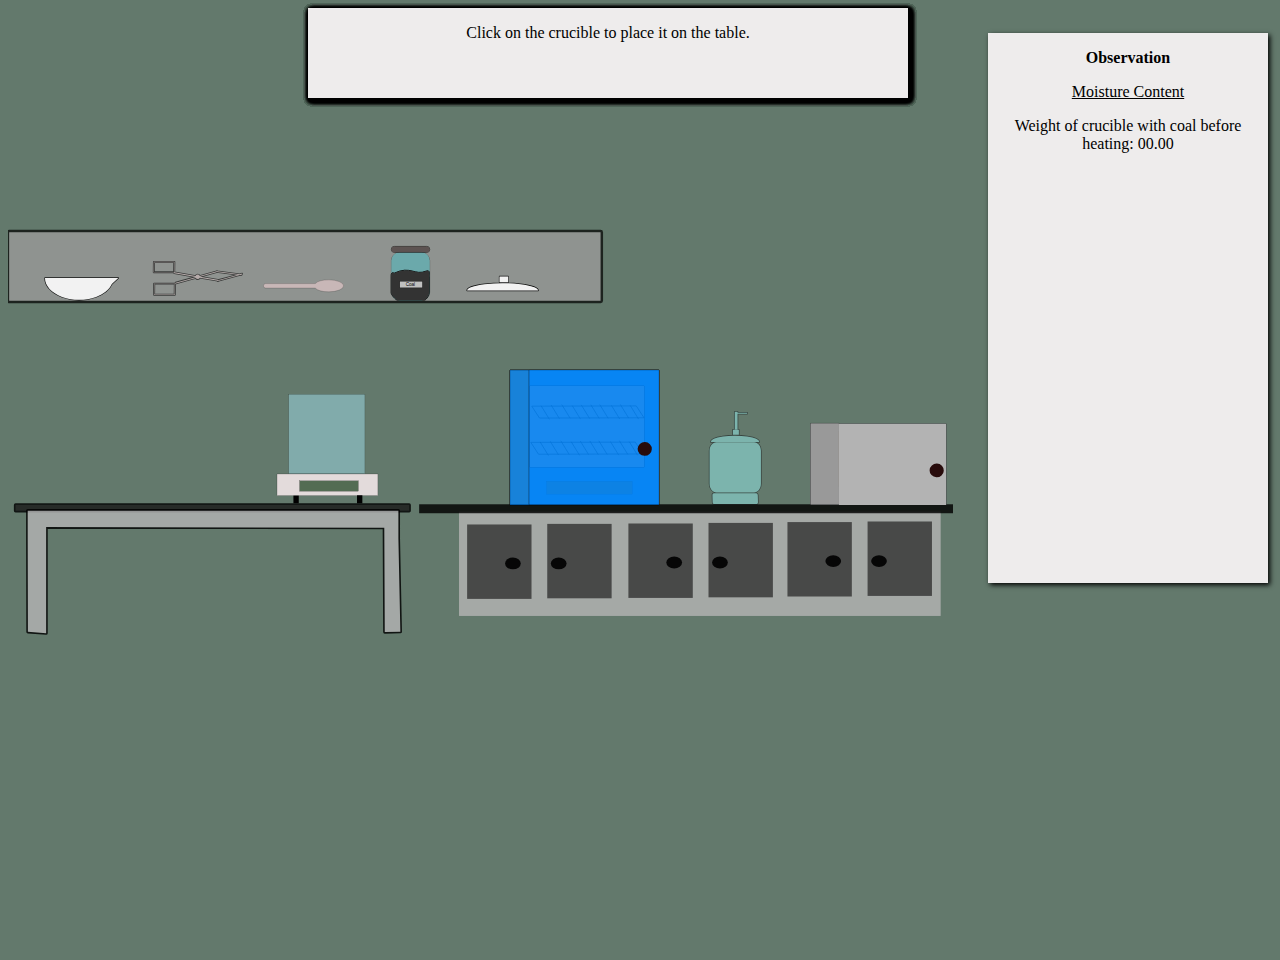
==== commit 265ff9fa: "K <3" ====
--- a/index.html
+++ b/index.html
@@ -98,6 +98,21 @@
     <div class="slave master" id = "fun1">
         <p>Click on the crucible to place it on the table.</p>
     </div>
+
+        <!-- Herein Lies the code for prompt box #2-->
+
+      <div class ="lastmin">
+
+         <div>
+            <p><b>Observation</b></p>
+            <p><u>Moisture Content</u></p>
+            <p>Weight of crucible with coal before heating: <text id ="Jonathan">00.00</text></p>
+         </div>
+
+
+      </div>
+      
+      <!-- Bass idar tak lmao XD-->
     <div style="padding-top: 150px; padding-left: 50px;">
         <div id = "Second" onclick ="clock1()" style = "position:absolute; z-index: 0; padding-left: 200px; display:none; padding-left: 400px;">
          <article class="clock">
@@ -157,7 +172,7 @@
          xmlns="http://www.w3.org/2000/svg"
          xmlns:sodipodi="http://sodipodi.sourceforge.net/DTD/sodipodi-0.dtd"
          xmlns:inkscape="http://www.inkscape.org/namespaces/inkscape"
-         width="297mm"
+         width="250mm"
          height="210mm"
          viewBox="0 0 290 200"
          version="1.1"
@@ -1748,7 +1763,7 @@
                     style="font-size:3.76317px;fill:#ffffff;fill-opacity:1;stroke-width:0.235199"></tspan></text>
         </g>
       </svg>
-      <!--<p id="BB1" style=" left:80px; top:90px; position: relative;">jojo'S bIG PP ADVENTURES</p>
+   <!-- <p id="BB1" style=" left:80px; top:90px; position: relative;">jojo'S bIG PP ADVENTURES</p>
      <p id = "Pisplay" style="margin-top: -504px; margin-left: 360px;color: #FFF;"></p>
       <p id = "Pisplay2" style= "margin-top: -30px; margin-left: 660px; color: white; display:none;"></p>
       <p id = "Pisplay3" style="color: #FFF; margin-top: -23px; margin-left:1000px;display:none;"></p>
--- a/BigSVGs.css
+++ b/BigSVGs.css
@@ -2,7 +2,17 @@
 
 
 
-
+.lastmin
+{
+    height: 550px; 
+    width: 280px;
+    margin-left: 980px;
+    position: absolute;
+    background-color:rgb(238, 236, 236);
+    margin-top: 25px;
+    text-align: center;
+    box-shadow: 2px 2px 5px;
+}
 
 
 .Second{
@@ -32,7 +42,7 @@
            
 .master{
     height: 90px; 
-    width: 700px;
+    width: 600px;
     margin-left: 300px;
     position: relative;
     z-index: 0;
@@ -40,7 +50,7 @@
 
 .slave{
     height: 90px; 
-    width: 700px;
+    width: 600px;
     margin-left: 300px;
     position: absolute;
     background-color:rgb(238, 236, 236);
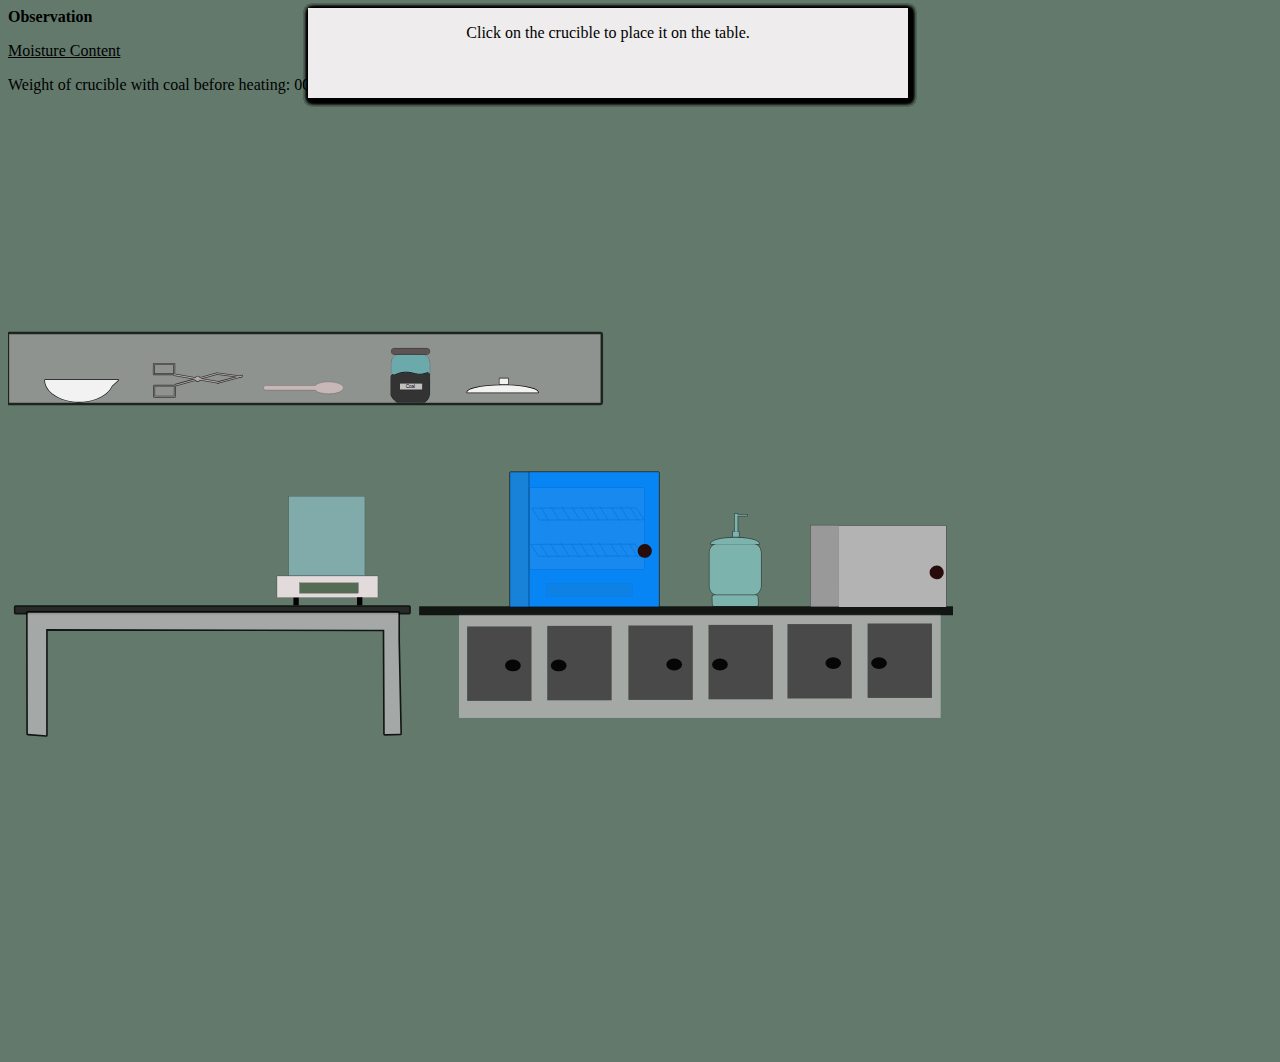
==== commit 0e9a48b2: "K <#" ====
--- a/index.html
+++ b/index.html
@@ -101,7 +101,7 @@
 
         <!-- Herein Lies the code for prompt box #2-->
 
-      <div class ="lastmin">
+      <div id ="lastmin">
 
          <div>
             <p><b>Observation</b></p>
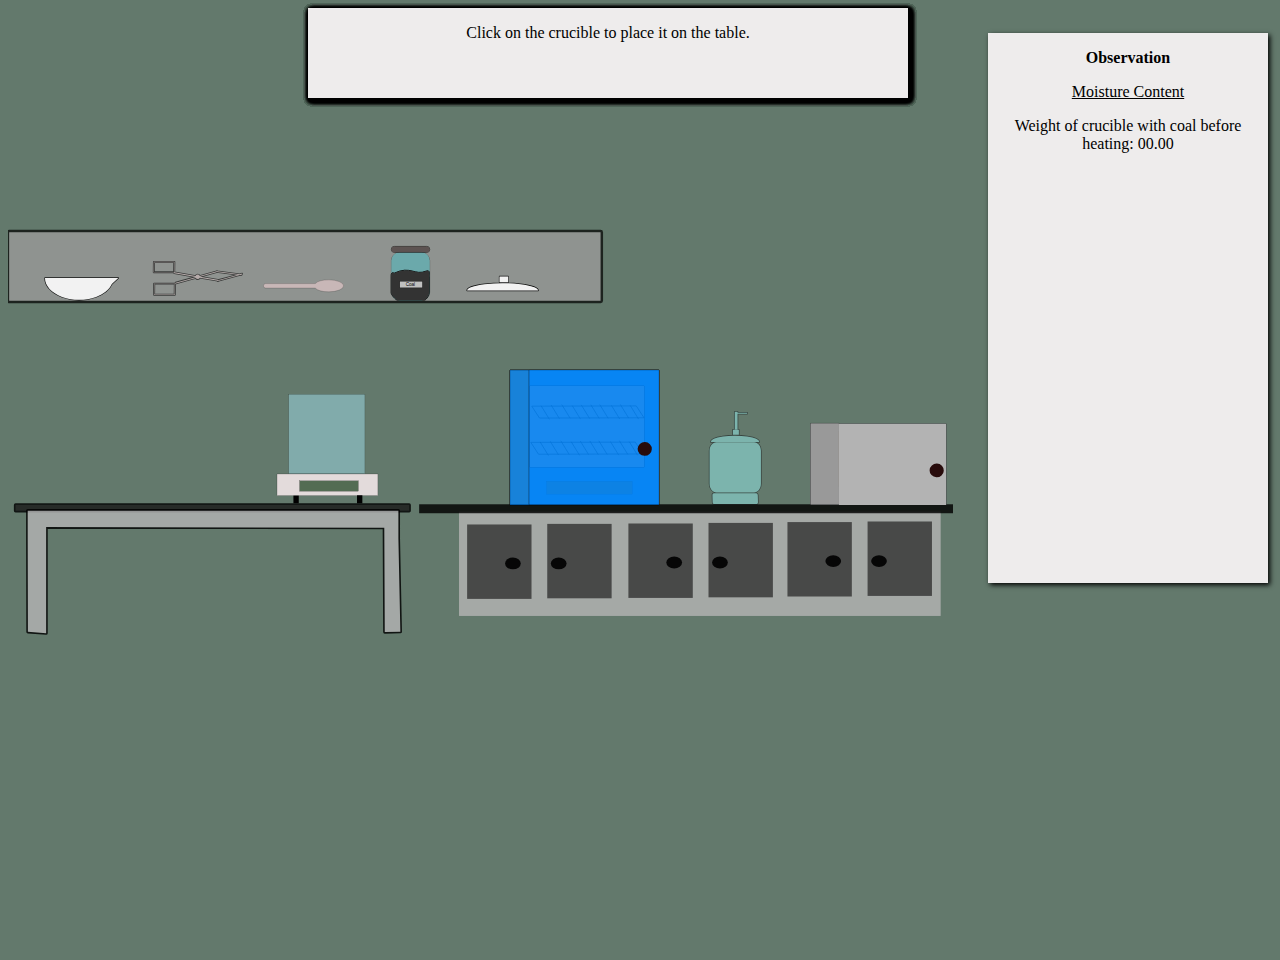
==== commit c997ddef: "K <3" ====
--- a/index.html
+++ b/index.html
@@ -101,7 +101,14 @@
 
         <!-- Herein Lies the code for prompt box #2-->
 
-      <div id ="lastmin">
+      <div class ="lastmin" style ="    height: 550px; 
+      width: 280px;
+      margin-left: 980px;
+      position: absolute;
+      background-color:rgb(238, 236, 236);
+      margin-top: 25px;
+      text-align: center;
+      box-shadow: 2px 2px 5px;">
 
          <div>
             <p><b>Observation</b></p>
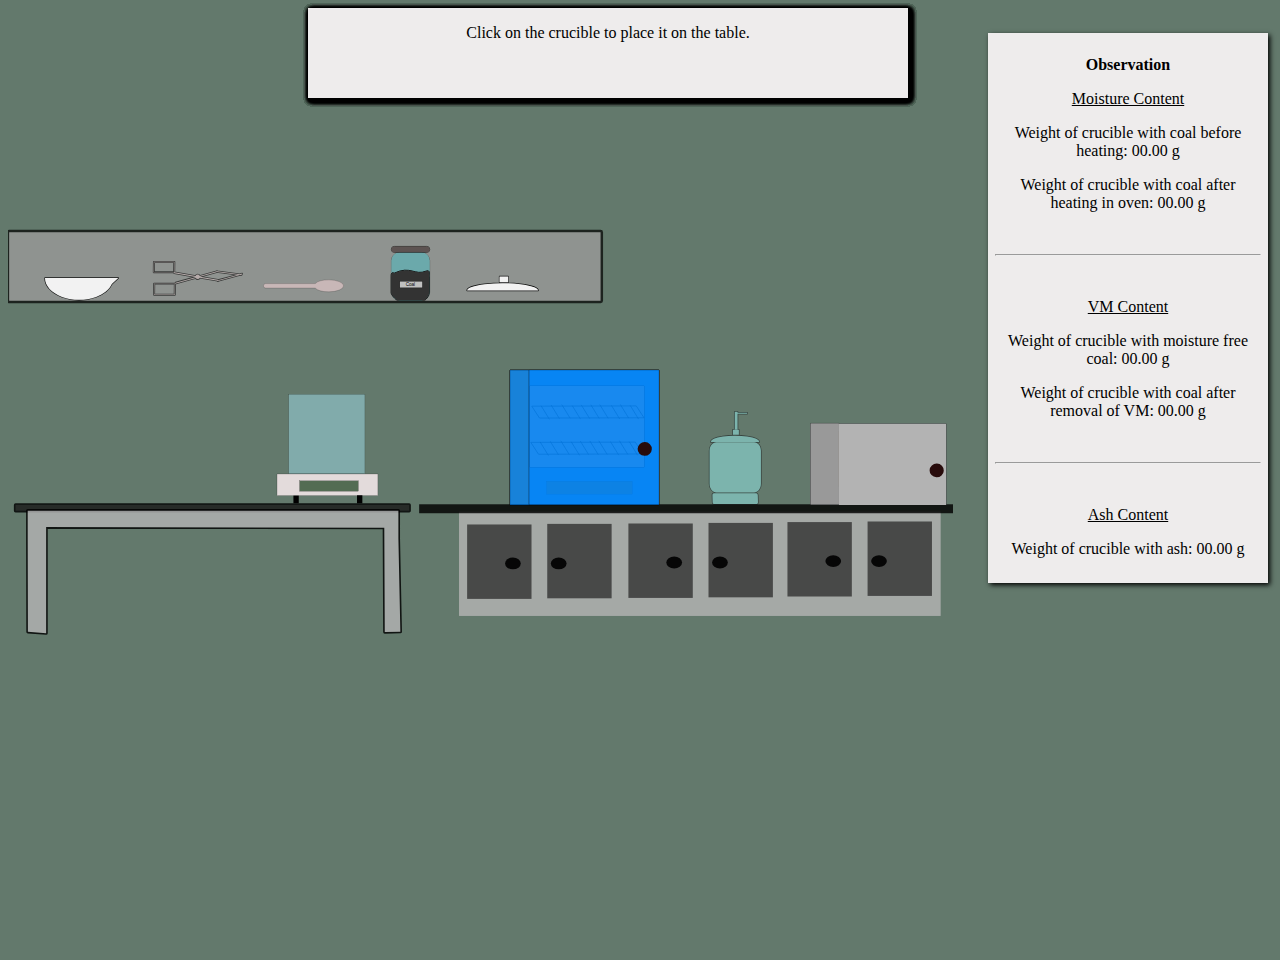
==== commit c6702c35: "Avicii" ====
--- a/index.html
+++ b/index.html
@@ -33,75 +33,75 @@
     </head>
     <body style="background-color: #63796c; overflow: hidden;">
 
-      <div class="slave" id="fun21">
+      <div class="slave" id="fun21" style="width: 600px;">
          <p>We are done<p>
       </div>
-      <div class="slave" id="fun20">
+      <div class="slave" id="fun20" style="width: 600px;">
          <p>Click on the crucible in the dessicator to weigh it the last time<p>
       </div>
-      <div class="slave" id="fun19">
+      <div class="slave" id="fun19" style="width: 600px;">
          <p>Wait for half an hour. Then click on the crucible in the weighing machine<p>
       </div>
-      <div class="slave" id="fun18">
+      <div class="slave" id="fun18" style="width: 600px;">
          <p>Click on the tongs to take the crucible to the furnace<p>
       </div>
-      <div class="slave" id="fun17">
+      <div class="slave" id="fun17" style="width: 600px;">
          <p>Click on the crucible in the dessicator to take it to the weighing machine<p>
       </div>
-      <div class="slave" id="fun16">
+      <div class="slave" id="fun16" style="width: 600px;">
          <p>Click on the crucible in the furnace to take it to the dessicator<p>
       </div>
-  <div class="slave" id="fun15">
+  <div class="slave" id="fun15" style="width: 600px;">
    <p>Click on the furnace again to open it<p>
 </div>
-   <div class="slave" id="fun14">
+   <div class="slave" id="fun14" style="width: 600px;">
       <p>Click on the furnace to close it. Wait for seven minutes<p>
    </div>
-   <div class="slave" id="YashKale">
+   <div class="slave" id="YashKale" style="width: 600px;">
       <p>Click on the tongs to take it to the furnace.<p>
    </div>
-  <div class="slave" id="fun12">
+  <div class="slave" id="fun12"style="width: 600px;">
       <p>Click on the crucible to place a lid on it<p>
   </div>
-    <div class="slave" id="fun11">
+    <div class="slave" id="fun11" style="width: 600px;">
      <p>Click on the crucible to transfer it to the weighing machine with the help of tongs</p>
  </div>
-  <div class="slave" id="fun10">
+  <div class="slave" id="fun10"style="width: 600px;">
      <p>Click on the tongs to transfer the crucible to the dessicator</p>
      </div>
-    <div class="slave" id="fun9">
+    <div class="slave" id="fun9" style="width: 600px;">
      <p>Click on the oven to close the door. Wait for the clock to complete one hour.</p>
  </div>
-    <div class="slave" id="fun8">
+    <div class="slave" id="fun8"style="width: 600px;">
         <p>Click on the tongs to take the crucible to the oven</p>
     </div>
-    <div class="slave" id="fun7">
+    <div class="slave" id="fun7"style="width: 600px;">
         <p>Click on the cruicble to weigh it along with the coal sample</p>
     </div>
-    <div class="slave" id = "fun6">
+    <div class="slave" id = "fun6" style="width: 600px;">
         <p>Click on the spatula again to add the sample to the crucible</p>
     </div>
-    <div class="slave" id="fun5">
+    <div class="slave" id="fun5" style="width: 600px;">
         <p>Click on the spatula to collect the coal sample</p>
     </div>
-    <div class="slave" id="fun4">
+    <div class="slave" id="fun4" style="width: 600px;">
         <p>Click on the coal container to place it on the table</p>
     </div>
     
-    <div class="slave" id="fun3">
+    <div class="slave" id="fun3" style="width: 600px;">
         <p>Click on the crucible inside the weighing machine to take it out</p>
     </div>
 
-    <div class="slave" id="fun2">
+    <div class="slave" id="fun2" style="width: 600px;">
        <p>Now weigh the empty crucible in the weighning machine. Click on the crucible.</p>
     </div>
-    <div class="slave master" id = "fun1">
+    <div class="slave master" id = "fun1" style="width: 600px;">
         <p>Click on the crucible to place it on the table.</p>
     </div>
 
         <!-- Herein Lies the code for prompt box #2-->
 
-      <div class ="lastmin" style ="    height: 550px; 
+      <div style ="    height: 550px; 
       width: 280px;
       margin-left: 980px;
       position: absolute;
@@ -110,10 +110,25 @@
       text-align: center;
       box-shadow: 2px 2px 5px;">
 
-         <div>
+         <div style="padding: 7px;">
             <p><b>Observation</b></p>
             <p><u>Moisture Content</u></p>
-            <p>Weight of crucible with coal before heating: <text id ="Jonathan">00.00</text></p>
+            <p>Weight of crucible with coal before heating: <text id ="Jonathan">00.00</text> g</p>
+
+            <p>Weight of crucible with coal after heating in oven: <text id ="Joseph">00.00</text> g</p>
+            <br>
+            <hr>
+            <br>
+            <p><u>VM Content</u></p>
+            <p>Weight of crucible with moisture free coal: <text id ="Jotaro">00.00</text> g</p>
+            <p>Weight of crucible with coal after removal of VM: <text id ="Josuke">00.00</text> g</p>
+            <br>
+            <hr>
+            <br>
+            <p><u>Ash Content</u></p>
+            <p>Weight of crucible with ash: <text id ="Giorno">00.00</text> g</p>
+            <br>
+
          </div>
 
 
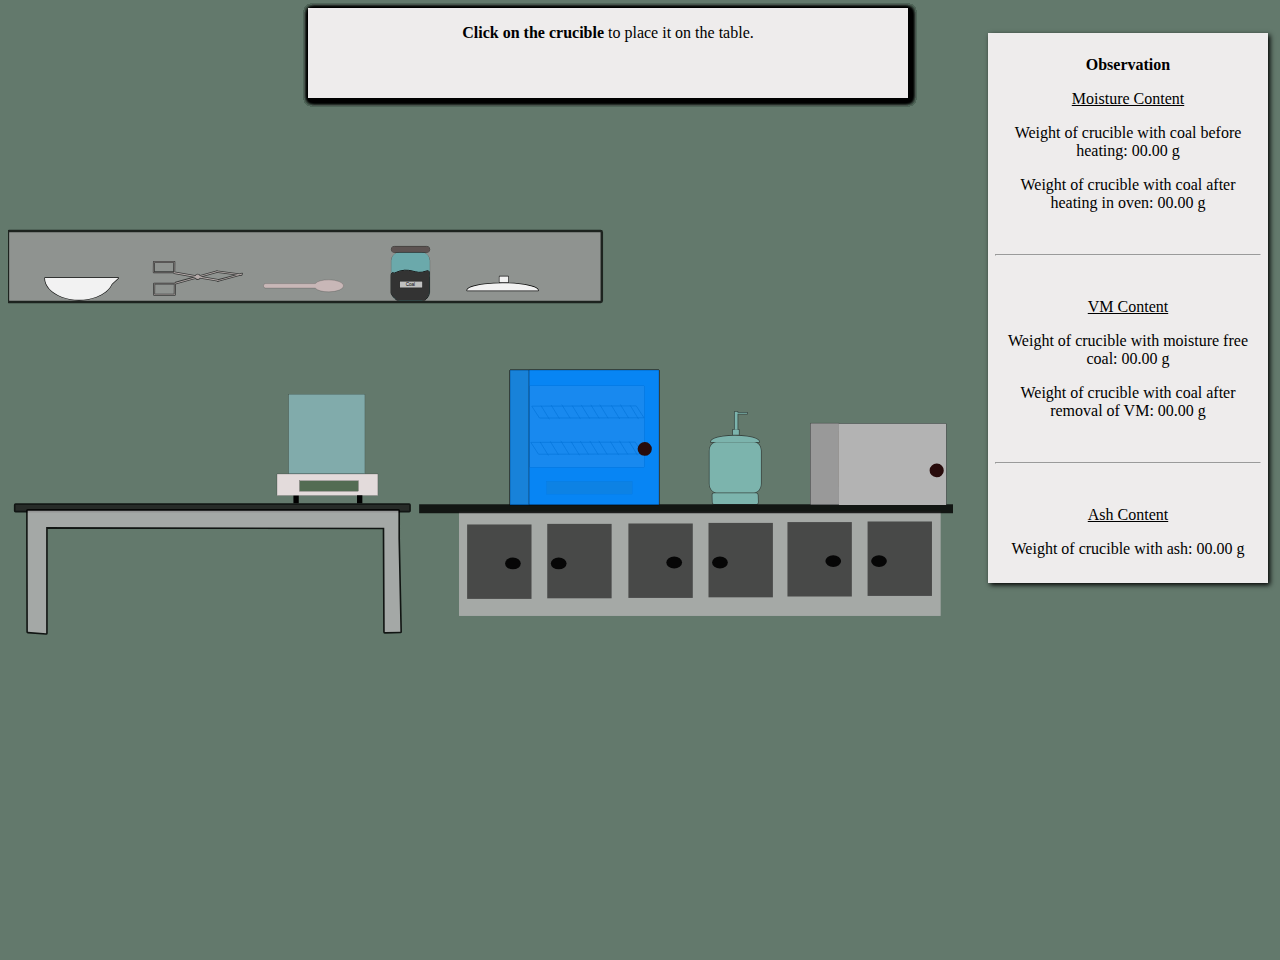
==== commit 55b2cc36: "Role Model" ====
--- a/index.html
+++ b/index.html
@@ -34,69 +34,69 @@
     <body style="background-color: #63796c; overflow: hidden;">
 
       <div class="slave" id="fun21" style="width: 600px;">
-         <p>We are done<p>
+         <p>Experiment concluded<p>
       </div>
       <div class="slave" id="fun20" style="width: 600px;">
-         <p>Click on the crucible in the dessicator to weigh it the last time<p>
+         <p></b>Click on the crucible </b>in the dessicator to weigh it the last time<p>
       </div>
       <div class="slave" id="fun19" style="width: 600px;">
-         <p>Wait for half an hour. Then click on the crucible in the weighing machine<p>
+         <p>Wait for half an hour. Then <b>click on the crucible</b>in the weighing machine<p>
       </div>
       <div class="slave" id="fun18" style="width: 600px;">
-         <p>Click on the tongs to take the crucible to the furnace<p>
+         <p><b>Click on the tongs to take the crucible to the furnace</b><p>
       </div>
       <div class="slave" id="fun17" style="width: 600px;">
-         <p>Click on the crucible in the dessicator to take it to the weighing machine<p>
+         <p><b>Click on the crucible </b>in the dessicator to take it to the weighing machine<p>
       </div>
       <div class="slave" id="fun16" style="width: 600px;">
-         <p>Click on the crucible in the furnace to take it to the dessicator<p>
+         <p><b>Click on the crucible</b> in the furnace to take it to the dessicator<p>
       </div>
   <div class="slave" id="fun15" style="width: 600px;">
-   <p>Click on the furnace again to open it<p>
+   <p><b>Click on the furnace</b> again to open it<p>
 </div>
    <div class="slave" id="fun14" style="width: 600px;">
-      <p>Click on the furnace to close it. Wait for seven minutes<p>
+      <p><b>Click on the furnace </b>to close it. Wait for seven minutes<p>
    </div>
    <div class="slave" id="YashKale" style="width: 600px;">
-      <p>Click on the tongs to take it to the furnace.<p>
+      <p><b>Click on the tongs to take it to the furnace.</b><p>
    </div>
   <div class="slave" id="fun12"style="width: 600px;">
-      <p>Click on the crucible to place a lid on it<p>
+      <p><b>Click on the crucible </b>to place a lid on it<p>
   </div>
     <div class="slave" id="fun11" style="width: 600px;">
-     <p>Click on the crucible to transfer it to the weighing machine with the help of tongs</p>
+     <p><b>Click on the crucible</b> to transfer it to the weighing machine with the help of tongs</p>
  </div>
   <div class="slave" id="fun10"style="width: 600px;">
-     <p>Click on the tongs to transfer the crucible to the dessicator</p>
+     <p><b>Click on the tongs</b> to transfer the crucible to the dessicator</p>
      </div>
     <div class="slave" id="fun9" style="width: 600px;">
-     <p>Click on the oven to close the door. Wait for the clock to complete one hour.</p>
+     <p><b>Click on the oven</b> to close the door. Wait for the clock to complete one hour.</p>
  </div>
     <div class="slave" id="fun8"style="width: 600px;">
-        <p>Click on the tongs to take the crucible to the oven</p>
+        <p><b>Click on the tongs</b> to take the crucible to the oven</p>
     </div>
     <div class="slave" id="fun7"style="width: 600px;">
-        <p>Click on the cruicble to weigh it along with the coal sample</p>
+        <p><b>Click on the cruicble </b>to weigh it along with the coal sample</p>
     </div>
     <div class="slave" id = "fun6" style="width: 600px;">
-        <p>Click on the spatula again to add the sample to the crucible</p>
+        <p><b>Click on the spatula</b> again to add the sample to the crucible</p>
     </div>
     <div class="slave" id="fun5" style="width: 600px;">
-        <p>Click on the spatula to collect the coal sample</p>
+        <p><b>Click on the spatula</b> to collect the coal sample</p>
     </div>
     <div class="slave" id="fun4" style="width: 600px;">
-        <p>Click on the coal container to place it on the table</p>
+        <p><b>Click on the coal container </b>to place it on the table</p>
     </div>
     
     <div class="slave" id="fun3" style="width: 600px;">
-        <p>Click on the crucible inside the weighing machine to take it out</p>
+        <p><b>Click on the crucible</b> inside the weighing machine to take it out</p>
     </div>
 
     <div class="slave" id="fun2" style="width: 600px;">
-       <p>Now weigh the empty crucible in the weighning machine. Click on the crucible.</p>
+       <p>Now weigh the empty crucible in the weighning machine. <b>Click on the crucible.</b></p>
     </div>
     <div class="slave master" id = "fun1" style="width: 600px;">
-        <p>Click on the crucible to place it on the table.</p>
+        <p><b>Click on the crucible</b> to place it on the table.</p>
     </div>
 
         <!-- Herein Lies the code for prompt box #2-->
